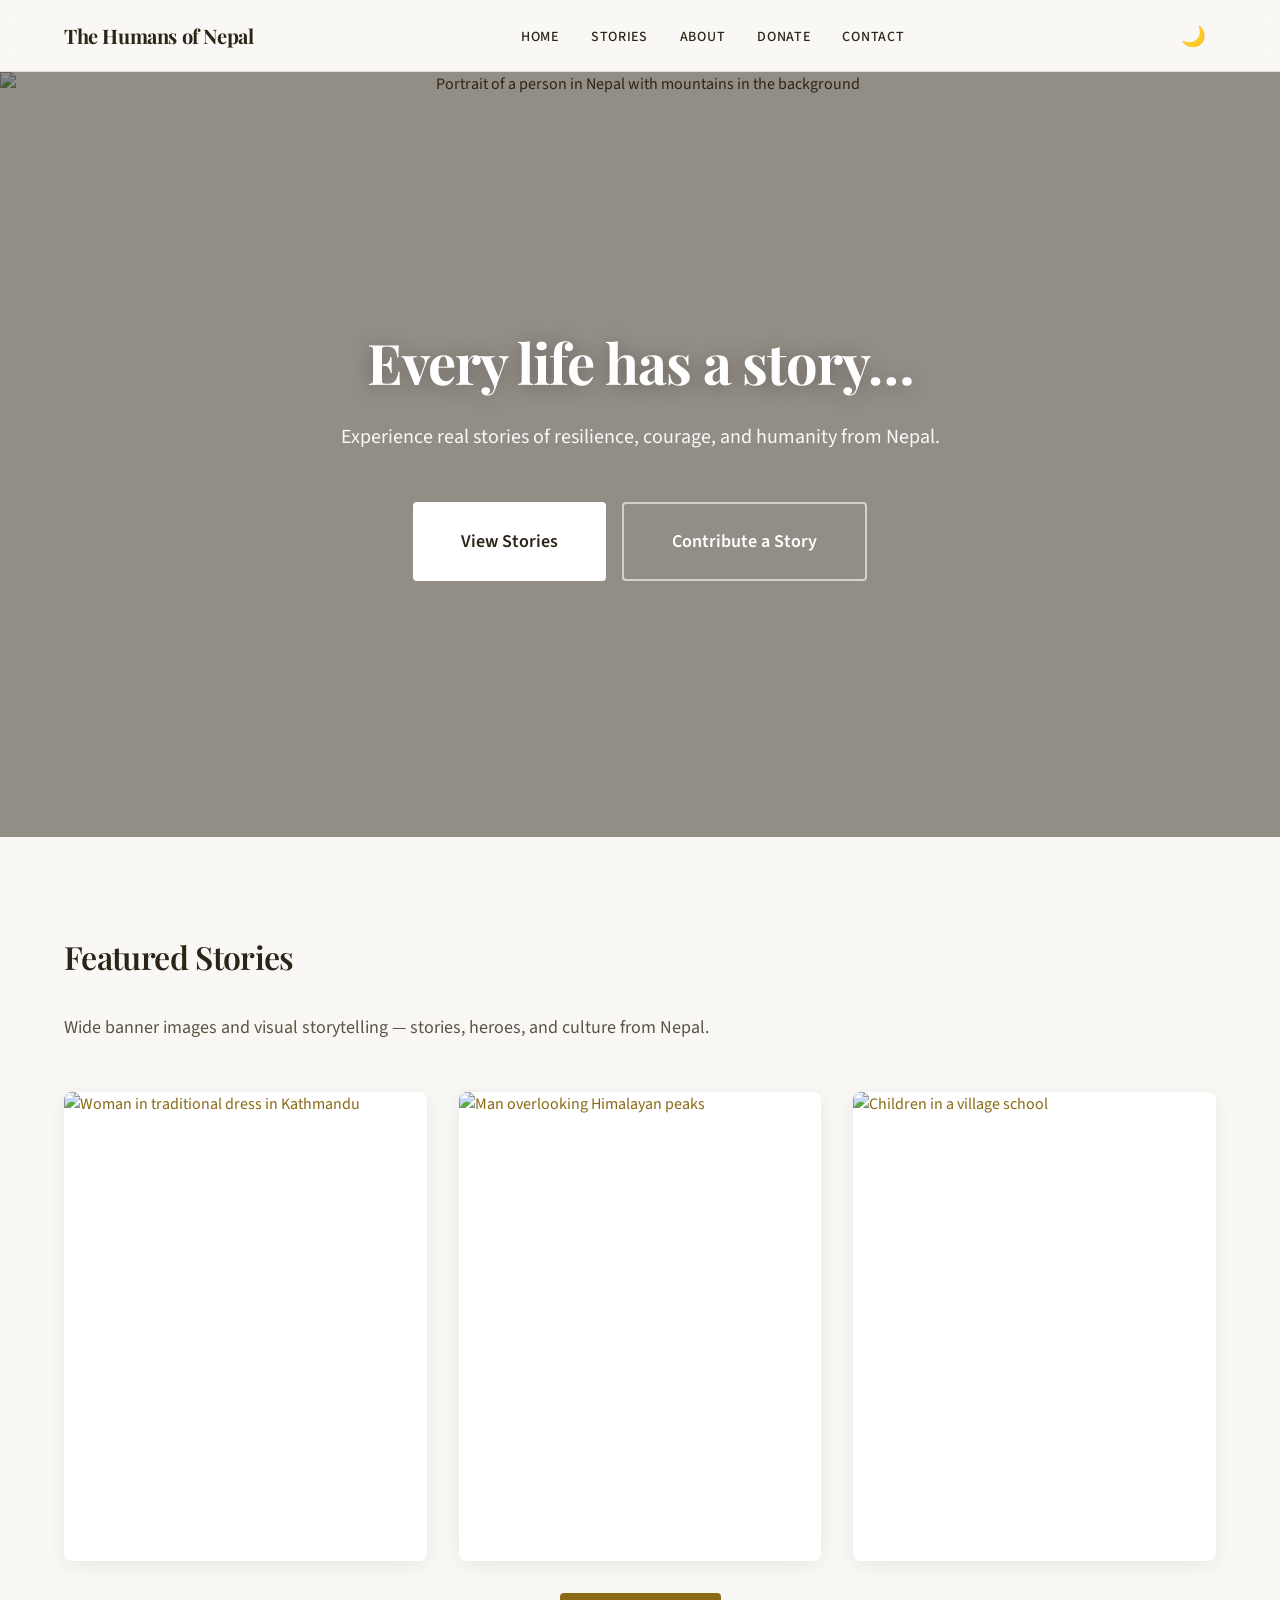
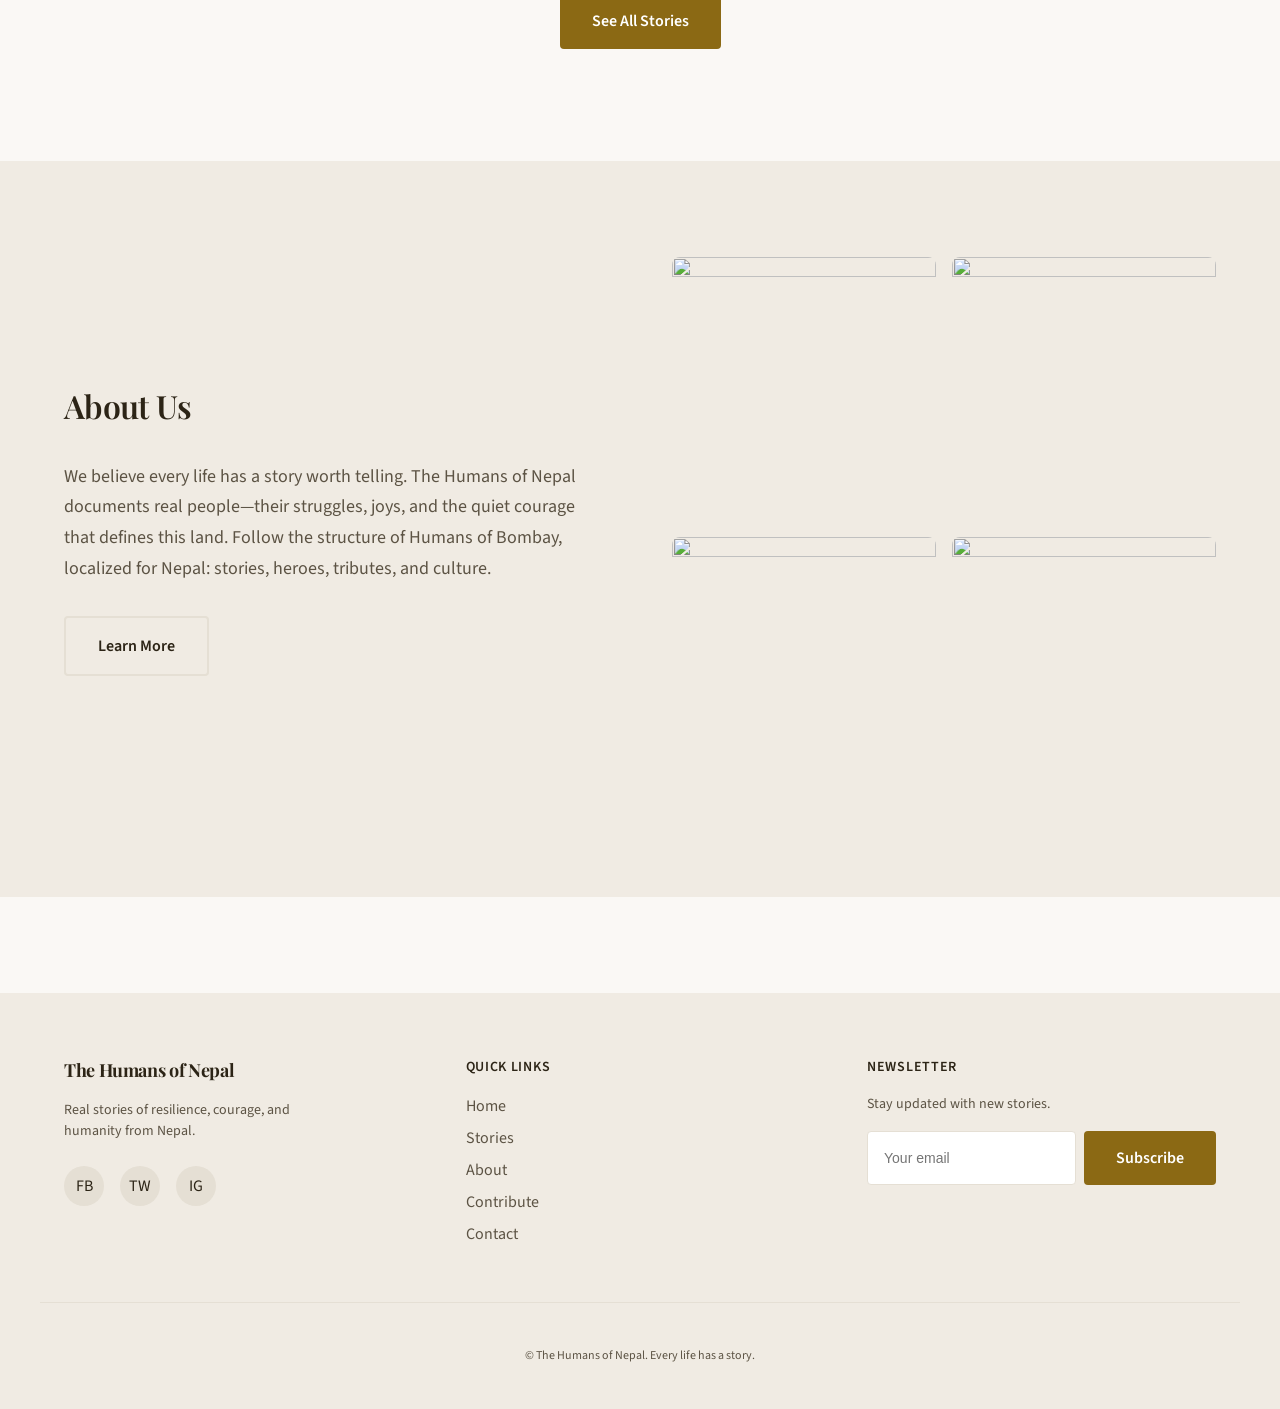
==== index.html @ bbc2415c "Initial commit: The Humans of Nepal website Co-authored-by: Cursor <cursoragent@cursor.com>" ====
<!DOCTYPE html>
<html lang="en">
<head>
  <meta charset="UTF-8" />
  <meta name="viewport" content="width=device-width, initial-scale=1.0" />
  <meta name="description" content="The Humans of Nepal — Real stories of resilience, courage, and humanity from Nepal. Every life has a story." />
  <meta name="keywords" content="Nepal, stories, humans of Nepal, documentary, photography, resilience" />
  <meta name="theme-color" content="#2c2416" />
  <title>The Humans of Nepal — Every life has a story</title>
  <link rel="preconnect" href="https://fonts.googleapis.com" />
  <link rel="preconnect" href="https://fonts.gstatic.com" crossorigin />
  <link href="https://fonts.googleapis.com/css2?family=Playfair+Display:wght@600;700&family=Source+Sans+3:wght@400;500;600;700&display=swap" rel="stylesheet" />
  <link rel="stylesheet" href="css/variables.css" />
  <link rel="stylesheet" href="css/base.css" />
  <link rel="stylesheet" href="css/components.css" />
  <link rel="stylesheet" href="css/layout.css" />
  <link rel="stylesheet" href="css/responsive.css" />
</head>
<body>
  <a href="#main" class="skip-link">Skip to main content</a>

  <!-- HEADER: sticky, logo + nav; hamburger on tablet/mobile -->
  <header class="site-header" role="banner">
    <div class="header-inner">
      <a href="index.html" class="site-logo">The Humans of Nepal</a>
      <nav class="main-nav" id="main-nav" aria-label="Main navigation">
        <ul>
          <li><a href="index.html">Home</a></li>
          <li><a href="stories.html">Stories</a></li>
          <li><a href="about.html">About</a></li>
          <li><a href="contribute.html">Donate</a></li>
          <li><a href="contribute.html#contact">Contact</a></li>
        </ul>
      </nav>
      <button type="button" class="header-util-btn" data-dark-toggle aria-label="Toggle dark mode" aria-pressed="false" title="Dark mode">🌙</button>
      <button type="button" class="hamburger" aria-label="Open menu" aria-expanded="false" aria-controls="main-nav">
        <span></span><span></span><span></span>
      </button>
    </div>
  </header>

  <main id="main">
    <!-- HERO: full-width banner, overlay title, CTAs -->
    <section class="hero" aria-label="Hero">
      <div class="hero__image">
        <img
          src="https://images.unsplash.com/photo-1544735716-392fe2489ffa?w=1600&q=80"
          alt="Portrait of a person in Nepal with mountains in the background"
          width="1600"
          height="900"
          fetchpriority="high"
        />
      </div>
      <div class="hero__overlay" aria-hidden="true"></div>
      <div class="hero__content">
        <h1 class="hero__title">Every life has a story…</h1>
        <p class="hero__subtext">Experience real stories of resilience, courage, and humanity from Nepal.</p>
        <div class="hero__ctas">
          <a href="stories.html" class="btn btn-primary btn-hero">View Stories</a>
          <a href="contribute.html" class="btn btn-secondary btn-hero">Contribute a Story</a>
        </div>
      </div>
    </section>

    <!-- FEATURED STORIES: grid of cards; carousel on mobile -->
    <section class="featured-stories" aria-labelledby="featured-title">
      <div class="container">
        <h2 id="featured-title" class="section-title">Featured Stories</h2>
        <p class="section-subtitle">Wide banner images and visual storytelling — stories, heroes, and culture from Nepal.</p>
        <div class="stories-grid" role="list">
          <article class="story-card" role="listitem">
            <a href="story.html?id=1" class="story-card__image">
              <img
                src="https://images.unsplash.com/photo-1526481280693-3bfa7568e0f3?w=600&q=80"
                alt="Woman in traditional dress in Kathmandu"
                width="600"
                height="450"
                loading="lazy"
              />
            </a>
            <div class="story-card__content">
              <h3 class="story-card__title"><a href="story.html?id=1">The Weaver of Patan</a></h3>
              <p class="story-card__excerpt">She has been weaving for forty years. Every thread tells a story of patience and tradition that the city is slowly forgetting.</p>
              <p class="story-card__meta">Kathmandu · March 2024</p>
            </div>
          </article>
          <article class="story-card" role="listitem">
            <a href="story.html?id=2" class="story-card__image">
              <img
                src="https://images.unsplash.com/photo-1506905925346-21bda4d32df4?w=600&q=80"
                alt="Man overlooking Himalayan peaks"
                width="600"
                height="450"
                loading="lazy"
              />
            </a>
            <div class="story-card__content">
              <h3 class="story-card__title"><a href="story.html?id=2">Guardian of the Pass</a></h3>
              <p class="story-card__excerpt">He has guided trekkers through the high passes for two decades. The mountains, he says, teach you that you are small—and that is a gift.</p>
              <p class="story-card__meta">Annapurna · February 2024</p>
            </div>
          </article>
          <article class="story-card" role="listitem">
            <a href="story.html?id=3" class="story-card__image">
              <img
                src="https://images.unsplash.com/photo-1580130775562-0ef92da028de?w=600&q=80"
                alt="Children in a village school"
                width="600"
                height="450"
                loading="lazy"
              />
            </a>
            <div class="story-card__content">
              <h3 class="story-card__title"><a href="story.html?id=3">The Teacher of Dolakha</a></h3>
              <p class="story-card__excerpt">After the earthquake, she rebuilt the school with her own hands. Now every child in the village knows her name.</p>
              <p class="story-card__meta">Dolakha · January 2024</p>
            </div>
          </article>
        </div>
        <p style="text-align: center; margin-top: var(--space-xl);">
          <a href="stories.html" class="btn btn-primary">See All Stories</a>
        </p>
      </div>
    </section>

    <!-- ABOUT PREVIEW: mission + photo grid -->
    <section class="about-preview" aria-labelledby="about-title">
      <div class="container">
        <div class="about-preview__inner">
          <div class="about-preview__text">
            <h2 id="about-title" class="section-title">About Us</h2>
            <p class="section-subtitle" style="margin-bottom: 0;">We believe every life has a story worth telling. The Humans of Nepal documents real people—their struggles, joys, and the quiet courage that defines this land. Follow the structure of Humans of Bombay, localized for Nepal: stories, heroes, tributes, and culture.</p>
            <a href="about.html" class="btn btn-secondary" style="margin-top: var(--space-xl);">Learn More</a>
          </div>
          <div class="about-preview__grid" aria-hidden="true">
            <img src="https://images.unsplash.com/photo-1544735716-392fe2489ffa?w=400&q=80" alt="" width="400" height="400" loading="lazy" />
            <img src="https://images.unsplash.com/photo-1526481280693-3bfa7568e0f3?w=400&q=80" alt="" width="400" height="400" loading="lazy" />
            <img src="https://images.unsplash.com/photo-1506905925346-21bda4d32df4?w=400&q=80" alt="" width="400" height="400" loading="lazy" />
            <img src="https://images.unsplash.com/photo-1580130775562-0ef92da028de?w=400&q=80" alt="" width="400" height="400" loading="lazy" />
          </div>
        </div>
      </div>
    </section>
  </main>

  <!-- FOOTER: quick links, social, newsletter -->
  <footer class="site-footer" role="contentinfo">
    <div class="footer-grid">
      <div class="footer-brand">
        <span class="site-logo">The Humans of Nepal</span>
        <p>Real stories of resilience, courage, and humanity from Nepal.</p>
        <div class="footer-social">
          <a href="#" aria-label="Facebook">FB</a>
          <a href="#" aria-label="Twitter">TW</a>
          <a href="#" aria-label="Instagram">IG</a>
        </div>
      </div>
      <div class="footer-links">
        <h4>Quick Links</h4>
        <ul>
          <li><a href="index.html">Home</a></li>
          <li><a href="stories.html">Stories</a></li>
          <li><a href="about.html">About</a></li>
          <li><a href="contribute.html">Contribute</a></li>
          <li><a href="contribute.html#contact">Contact</a></li>
        </ul>
      </div>
      <div class="footer-newsletter">
        <h4>Newsletter</h4>
        <p style="font-size: var(--font-size-sm); margin: 0;">Stay updated with new stories.</p>
        <form class="newsletter-form" aria-label="Newsletter signup">
          <input type="email" placeholder="Your email" required aria-label="Email address" />
          <button type="submit" class="btn btn-primary">Subscribe</button>
        </form>
      </div>
    </div>
    <div class="footer-bottom">
      <p>&copy; The Humans of Nepal. Every life has a story.</p>
    </div>
  </footer>

  <script src="js/main.js"></script>
</body>
</html>
---- css/variables.css ----
/**
 * The Humans of Nepal — Design Tokens
 * Warm, nostalgic, earthy palette. Photo-first, high contrast text.
 */

:root {
  /* Colors — warm & earthy */
  --color-bg: #faf8f5;
  --color-bg-alt: #f0ebe3;
  --color-surface: #ffffff;
  --color-text: #2c2416;
  --color-text-muted: #5c5344;
  --color-accent: #8b6914;
  --color-accent-hover: #6d5210;
  --color-accent-light: #d4b85c;
  --color-border: #e5dfd4;
  --color-overlay: rgba(44, 36, 22, 0.5);
  --color-overlay-light: rgba(250, 248, 245, 0.85);

  /* Typography */
  --font-display: "Playfair Display", "Georgia", serif;
  --font-body: "Source Sans 3", "Segoe UI", sans-serif;
  --font-size-xs: 0.75rem;
  --font-size-sm: 0.875rem;
  --font-size-base: 1rem;
  --font-size-lg: 1.125rem;
  --font-size-xl: 1.25rem;
  --font-size-2xl: 1.5rem;
  --font-size-3xl: 2rem;
  --font-size-4xl: 2.5rem;
  --font-size-hero: 3.5rem;
  --line-height-tight: 1.2;
  --line-height-normal: 1.5;
  --line-height-relaxed: 1.7;
  --letter-spacing-tight: -0.02em;
  --letter-spacing-wide: 0.05em;

  /* Spacing */
  --space-xs: 0.25rem;
  --space-sm: 0.5rem;
  --space-md: 1rem;
  --space-lg: 1.5rem;
  --space-xl: 2rem;
  --space-2xl: 3rem;
  --space-3xl: 4rem;
  --space-4xl: 6rem;
  --section-padding-y: 4rem;
  --section-padding-x: 1.5rem;
  --container-max: 1200px;
  --header-height: 72px;

  /* Breakpoints (use in media queries) */
  --bp-mobile: 767px;
  --bp-tablet: 768px;
  --bp-desktop: 1200px;

  /* Transitions */
  --transition-fast: 0.15s ease;
  --transition-base: 0.25s ease;
  --transition-slow: 0.4s ease;

  /* Shadows */
  --shadow-sm: 0 1px 3px rgba(44, 36, 22, 0.08);
  --shadow-md: 0 4px 12px rgba(44, 36, 22, 0.1);
  --shadow-lg: 0 8px 24px rgba(44, 36, 22, 0.12);
  --shadow-card: 0 4px 20px rgba(44, 36, 22, 0.08);
}

/* Dark mode (optional) */
[data-theme="dark"] {
  --color-bg: #1a1814;
  --color-bg-alt: #252219;
  --color-surface: #2c261e;
  --color-text: #f5f2eb;
  --color-text-muted: #b8b0a0;
  --color-accent: #d4b85c;
  --color-accent-hover: #e8d088;
  --color-border: #3d362c;
  --color-overlay: rgba(26, 24, 20, 0.7);
  --shadow-sm: 0 1px 3px rgba(0, 0, 0, 0.3);
  --shadow-md: 0 4px 12px rgba(0, 0, 0, 0.4);
  --shadow-lg: 0 8px 24px rgba(0, 0, 0, 0.5);
  --shadow-card: 0 4px 20px rgba(0, 0, 0, 0.3);
}
---- css/base.css ----
/**
 * Base styles — reset, typography, global
 */

*,
*::before,
*::after {
  box-sizing: border-box;
}

html {
  scroll-behavior: smooth;
}

body {
  margin: 0;
  font-family: var(--font-body);
  font-size: var(--font-size-base);
  line-height: var(--line-height-normal);
  color: var(--color-text);
  background-color: var(--color-bg);
  -webkit-font-smoothing: antialiased;
  -moz-osx-font-smoothing: grayscale;
}

img {
  max-width: 100%;
  height: auto;
  display: block;
}

a {
  color: var(--color-accent);
  text-decoration: none;
  transition: color var(--transition-fast);
}
a:hover {
  color: var(--color-accent-hover);
}

/* Skip link for accessibility */
.skip-link {
  position: absolute;
  top: -100%;
  left: var(--space-md);
  padding: var(--space-sm) var(--space-md);
  background: var(--color-accent);
  color: var(--color-surface);
  z-index: 1000;
  transition: top var(--transition-fast);
}
.skip-link:focus {
  top: var(--space-md);
}

/* Container */
.container {
  width: 100%;
  max-width: var(--container-max);
  margin-left: auto;
  margin-right: auto;
  padding-left: var(--section-padding-x);
  padding-right: var(--section-padding-x);
}

/* Section titles */
.section-title {
  font-family: var(--font-display);
  font-size: var(--font-size-3xl);
  font-weight: 600;
  letter-spacing: var(--letter-spacing-tight);
  margin: 0 0 var(--space-xl);
  color: var(--color-text);
}

.section-subtitle {
  font-size: var(--font-size-lg);
  color: var(--color-text-muted);
  max-width: 36em;
  margin: 0 0 var(--space-2xl);
  line-height: var(--line-height-relaxed);
}

/* Buttons */
.btn {
  display: inline-flex;
  align-items: center;
  justify-content: center;
  gap: var(--space-sm);
  padding: var(--space-md) var(--space-xl);
  font-family: var(--font-body);
  font-size: var(--font-size-base);
  font-weight: 600;
  border: none;
  border-radius: 4px;
  cursor: pointer;
  transition: background-color var(--transition-base), color var(--transition-base),
    transform var(--transition-fast);
}
.btn:focus-visible {
  outline: 2px solid var(--color-accent);
  outline-offset: 2px;
}

.btn-primary {
  background-color: var(--color-accent);
  color: var(--color-surface);
}
.btn-primary:hover {
  background-color: var(--color-accent-hover);
}

.btn-secondary {
  background-color: transparent;
  color: var(--color-text);
  border: 2px solid var(--color-border);
}
.btn-secondary:hover {
  border-color: var(--color-accent);
  color: var(--color-accent);
}

.btn-hero {
  padding: var(--space-lg) var(--space-2xl);
  font-size: var(--font-size-lg);
}

/* Focus visible for accessibility */
:focus-visible {
  outline: 2px solid var(--color-accent);
  outline-offset: 2px;
}
---- css/components.css ----
/**
 * Reusable components: Header/Nav, Cards, Footer, Forms
 */

/* ========== HEADER & NAVIGATION ========== */
.site-header {
  position: sticky;
  top: 0;
  z-index: 100;
  background: var(--color-overlay-light);
  backdrop-filter: blur(10px);
  -webkit-backdrop-filter: blur(10px);
  border-bottom: 1px solid var(--color-border);
  height: var(--header-height);
}

.header-inner {
  display: flex;
  align-items: center;
  justify-content: space-between;
  height: 100%;
  max-width: var(--container-max);
  margin: 0 auto;
  padding: 0 var(--section-padding-x);
}

.site-logo {
  font-family: var(--font-display);
  font-size: var(--font-size-xl);
  font-weight: 700;
  color: var(--color-text);
  letter-spacing: var(--letter-spacing-tight);
}
.site-logo:hover {
  color: var(--color-text);
}

.main-nav ul {
  display: flex;
  align-items: center;
  gap: var(--space-xl);
  list-style: none;
  margin: 0;
  padding: 0;
}

.main-nav a {
  color: var(--color-text);
  font-weight: 500;
  font-size: var(--font-size-sm);
  letter-spacing: var(--letter-spacing-wide);
  text-transform: uppercase;
}
.main-nav a:hover {
  color: var(--color-accent);
}

/* Dark mode toggle (optional) */
.header-util-btn {
  display: inline-flex;
  align-items: center;
  justify-content: center;
  width: 44px;
  height: 44px;
  padding: 0;
  background: none;
  border: none;
  cursor: pointer;
  font-size: 1.25rem;
  color: var(--color-text);
  transition: opacity var(--transition-fast);
}
.header-util-btn:hover {
  opacity: 0.8;
}

/* Hamburger (hidden on desktop) */
.hamburger {
  display: none;
  flex-direction: column;
  justify-content: center;
  gap: 6px;
  width: 44px;
  height: 44px;
  padding: 10px;
  background: none;
  border: none;
  cursor: pointer;
  aria-label: "Open menu";
}
.hamburger span {
  display: block;
  width: 24px;
  height: 2px;
  background: var(--color-text);
  transition: transform var(--transition-base), opacity var(--transition-base);
}
.hamburger[aria-expanded="true"] span:nth-child(1) {
  transform: translateY(8px) rotate(45deg);
}
.hamburger[aria-expanded="true"] span:nth-child(2) {
  opacity: 0;
}
.hamburger[aria-expanded="true"] span:nth-child(3) {
  transform: translateY(-8px) rotate(-45deg);
}

/* ========== STORY CARDS ========== */
.story-card {
  background: var(--color-surface);
  border-radius: 8px;
  overflow: hidden;
  box-shadow: var(--shadow-card);
  transition: transform var(--transition-base), box-shadow var(--transition-base);
}
.story-card:hover {
  transform: translateY(-4px);
  box-shadow: var(--shadow-lg);
}

.story-card__image {
  position: relative;
  aspect-ratio: 4 / 3;
  overflow: hidden;
}
.story-card__image img {
  width: 100%;
  height: 100%;
  object-fit: cover;
  transition: transform var(--transition-slow);
}
.story-card:hover .story-card__image img {
  transform: scale(1.05);
}

.story-card__content {
  padding: var(--space-lg);
}

.story-card__title {
  font-family: var(--font-display);
  font-size: var(--font-size-xl);
  font-weight: 600;
  margin: 0 0 var(--space-sm);
  line-height: var(--line-height-tight);
  color: var(--color-text);
}

.story-card__excerpt {
  font-size: var(--font-size-sm);
  color: var(--color-text-muted);
  margin: 0;
  line-height: var(--line-height-relaxed);
  display: -webkit-box;
  -webkit-line-clamp: 3;
  -webkit-box-orient: vertical;
  overflow: hidden;
}

.story-card__meta {
  font-size: var(--font-size-xs);
  color: var(--color-text-muted);
  margin-top: var(--space-md);
}

/* ========== FOOTER ========== */
.site-footer {
  background: var(--color-bg-alt);
  color: var(--color-text-muted);
  padding: var(--space-3xl) 0 var(--space-xl);
  margin-top: var(--space-4xl);
}

.footer-grid {
  display: grid;
  grid-template-columns: 1fr 1fr auto;
  gap: var(--space-2xl);
  max-width: var(--container-max);
  margin: 0 auto;
  padding: 0 var(--section-padding-x);
}

.footer-brand .site-logo {
  font-size: var(--font-size-lg);
}
.footer-brand p {
  margin: var(--space-md) 0 0;
  font-size: var(--font-size-sm);
  max-width: 280px;
}

.footer-links h4 {
  font-size: var(--font-size-sm);
  font-weight: 600;
  text-transform: uppercase;
  letter-spacing: var(--letter-spacing-wide);
  margin: 0 0 var(--space-md);
  color: var(--color-text);
}

.footer-links ul {
  list-style: none;
  margin: 0;
  padding: 0;
}
.footer-links li {
  margin-bottom: var(--space-sm);
}
.footer-links a {
  color: var(--color-text-muted);
}
.footer-links a:hover {
  color: var(--color-accent);
}

.footer-newsletter h4 {
  font-size: var(--font-size-sm);
  font-weight: 600;
  text-transform: uppercase;
  letter-spacing: var(--letter-spacing-wide);
  margin: 0 0 var(--space-md);
  color: var(--color-text);
}

.newsletter-form {
  display: flex;
  gap: var(--space-sm);
  margin-top: var(--space-md);
}
.newsletter-form input {
  flex: 1;
  min-width: 0;
  padding: var(--space-md);
  border: 1px solid var(--color-border);
  border-radius: 4px;
  font-size: var(--font-size-sm);
  background: var(--color-surface);
  color: var(--color-text);
}
.newsletter-form button {
  white-space: nowrap;
}

.footer-social {
  display: flex;
  gap: var(--space-md);
  margin-top: var(--space-lg);
}
.footer-social a {
  display: inline-flex;
  align-items: center;
  justify-content: center;
  width: 40px;
  height: 40px;
  border-radius: 50%;
  background: var(--color-border);
  color: var(--color-text);
  transition: background var(--transition-fast), color var(--transition-fast);
}
.footer-social a:hover {
  background: var(--color-accent);
  color: var(--color-surface);
}

.footer-bottom {
  max-width: var(--container-max);
  margin: var(--space-2xl) auto 0;
  padding: var(--space-xl) var(--section-padding-x) 0;
  border-top: 1px solid var(--color-border);
  font-size: var(--font-size-xs);
  text-align: center;
}

/* ========== FORMS ========== */
.form-group {
  margin-bottom: var(--space-lg);
}

.form-group label {
  display: block;
  font-weight: 600;
  font-size: var(--font-size-sm);
  margin-bottom: var(--space-sm);
  color: var(--color-text);
}

.form-group input[type="text"],
.form-group input[type="email"],
.form-group textarea {
  width: 100%;
  padding: var(--space-md);
  border: 1px solid var(--color-border);
  border-radius: 4px;
  font-family: var(--font-body);
  font-size: var(--font-size-base);
  background: var(--color-surface);
  color: var(--color-text);
  transition: border-color var(--transition-fast);
}
.form-group input:focus,
.form-group textarea:focus {
  outline: none;
  border-color: var(--color-accent);
}

.form-group textarea {
  min-height: 180px;
  resize: vertical;
}

.form-group input[type="file"] {
  width: 100%;
  padding: var(--space-sm);
  font-size: var(--font-size-sm);
}

.form-feedback {
  padding: var(--space-md);
  border-radius: 4px;
  margin-bottom: var(--space-lg);
  display: none;
}
.form-feedback.success {
  background: #d4edda;
  color: #155724;
  border: 1px solid #c3e6cb;
}
.form-feedback.error {
  background: #f8d7da;
  color: #721c24;
  border: 1px solid #f5c6cb;
}
.form-feedback.visible {
  display: block;
}

/* Share buttons */
.share-buttons {
  display: flex;
  gap: var(--space-md);
  flex-wrap: wrap;
}
.share-buttons a {
  display: inline-flex;
  align-items: center;
  gap: var(--space-sm);
  padding: var(--space-sm) var(--space-md);
  background: var(--color-bg-alt);
  color: var(--color-text);
  border-radius: 4px;
  font-size: var(--font-size-sm);
}
.share-buttons a:hover {
  background: var(--color-accent);
  color: var(--color-surface);
}
---- css/layout.css ----
/**
 * Layout — sections, hero, grids
 */

/* ========== HERO SECTION ========== */
.hero {
  position: relative;
  min-height: 85vh;
  display: flex;
  align-items: center;
  justify-content: center;
  text-align: center;
  overflow: hidden;
}

.hero__image {
  position: absolute;
  inset: 0;
}
.hero__image img {
  width: 100%;
  height: 100%;
  object-fit: cover;
}

.hero__overlay {
  position: absolute;
  inset: 0;
  background: var(--color-overlay);
}

.hero__content {
  position: relative;
  z-index: 1;
  padding: var(--space-2xl) var(--section-padding-x);
  max-width: 800px;
}

.hero__title {
  font-family: var(--font-display);
  font-size: var(--font-size-hero);
  font-weight: 700;
  color: #fff;
  margin: 0 0 var(--space-lg);
  line-height: var(--line-height-tight);
  letter-spacing: var(--letter-spacing-tight);
  text-shadow: 0 2px 20px rgba(0, 0, 0, 0.3);
}

.hero__subtext {
  font-size: var(--font-size-xl);
  color: rgba(255, 255, 255, 0.95);
  margin: 0 0 var(--space-2xl);
  line-height: var(--line-height-relaxed);
}

.hero__ctas {
  display: flex;
  flex-wrap: wrap;
  gap: var(--space-md);
  justify-content: center;
}

.hero__ctas .btn-primary {
  background: #fff;
  color: var(--color-text);
}
.hero__ctas .btn-primary:hover {
  background: var(--color-bg);
  color: var(--color-text);
}
.hero__ctas .btn-secondary {
  border-color: rgba(255, 255, 255, 0.6);
  color: #fff;
}
.hero__ctas .btn-secondary:hover {
  border-color: #fff;
  color: #fff;
}

/* ========== FEATURED STORIES SECTION ========== */
.featured-stories {
  padding: var(--space-4xl) 0;
}

.stories-grid {
  display: grid;
  grid-template-columns: repeat(3, 1fr);
  gap: var(--space-xl);
}

/* ========== ABOUT PREVIEW (HOME) ========== */
.about-preview {
  padding: var(--space-4xl) 0;
  background: var(--color-bg-alt);
}

.about-preview__inner {
  display: grid;
  grid-template-columns: 1fr 1fr;
  gap: var(--space-3xl);
  align-items: center;
}

.about-preview__text .section-title {
  margin-top: 0;
}

.about-preview__grid {
  display: grid;
  grid-template-columns: repeat(2, 1fr);
  gap: var(--space-md);
}
.about-preview__grid img {
  width: 100%;
  aspect-ratio: 1;
  object-fit: cover;
  border-radius: 8px;
}

/* ========== INDIVIDUAL STORY PAGE ========== */
.story-page__hero {
  position: relative;
  max-height: 70vh;
  overflow: hidden;
}
.story-page__hero img {
  width: 100%;
  height: 100%;
  object-fit: cover;
}

.story-page__content {
  max-width: 720px;
  margin: 0 auto;
  padding: var(--space-3xl) var(--section-padding-x);
}

.story-page__title {
  font-family: var(--font-display);
  font-size: var(--font-size-4xl);
  font-weight: 700;
  margin: 0 0 var(--space-md);
  line-height: var(--line-height-tight);
}

.story-page__meta {
  font-size: var(--font-size-sm);
  color: var(--color-text-muted);
  margin-bottom: var(--space-2xl);
}

.story-page__body {
  font-size: var(--font-size-lg);
  line-height: var(--line-height-relaxed);
}
.story-page__body p {
  margin: 0 0 var(--space-lg);
}
.story-page__body .pull-quote {
  font-family: var(--font-display);
  font-size: var(--font-size-2xl);
  font-style: italic;
  color: var(--color-accent);
  margin: var(--space-2xl) 0;
  padding-left: var(--space-xl);
  border-left: 4px solid var(--color-accent);
}

.story-page__share {
  margin-top: var(--space-2xl);
  padding-top: var(--space-xl);
  border-top: 1px solid var(--color-border);
}

/* ========== ABOUT PAGE ========== */
.about-hero {
  padding: var(--space-4xl) 0;
  text-align: center;
}
.about-hero .section-title {
  margin-bottom: var(--space-md);
}
.about-mission {
  max-width: 720px;
  margin: 0 auto var(--space-3xl);
  font-size: var(--font-size-lg);
  line-height: var(--line-height-relaxed);
  color: var(--color-text-muted);
}

.about-collage {
  display: grid;
  grid-template-columns: repeat(4, 1fr);
  gap: var(--space-md);
  padding: var(--space-2xl) 0;
}
.about-collage img {
  width: 100%;
  aspect-ratio: 1;
  object-fit: cover;
  border-radius: 8px;
}
.about-collage .span-2 {
  grid-column: span 2;
}

/* ========== CONTRIBUTE PAGE ========== */
.contribute-intro {
  padding: var(--space-3xl) 0 var(--space-xl);
  text-align: center;
}
.contribute-form-wrap {
  max-width: 640px;
  margin: 0 auto var(--space-4xl);
  padding: 0 var(--section-padding-x);
}

/* ========== STORIES LIST PAGE ========== */
.stories-list-header {
  padding: var(--space-3xl) 0 var(--space-xl);
  text-align: center;
}
.stories-list-header .section-subtitle {
  margin-left: auto;
  margin-right: auto;
}

.stories-list {
  padding-bottom: var(--space-4xl);
}

.pagination {
  display: flex;
  justify-content: center;
  gap: var(--space-sm);
  margin-top: var(--space-2xl);
  flex-wrap: wrap;
}
.pagination a,
.pagination span {
  display: inline-flex;
  align-items: center;
  justify-content: center;
  min-width: 44px;
  height: 44px;
  padding: 0 var(--space-md);
  border-radius: 4px;
  font-weight: 500;
  background: var(--color-surface);
  color: var(--color-text);
  border: 1px solid var(--color-border);
}
.pagination a:hover {
  border-color: var(--color-accent);
  color: var(--color-accent);
}
.pagination .current {
  background: var(--color-accent);
  color: var(--color-surface);
  border-color: var(--color-accent);
}
---- css/responsive.css ----
/**
 * Responsive breakpoints
 * Mobile: < 768px | Tablet: 768px–1199px | Desktop: ≥ 1200px
 */

/* Tablet: nav to hamburger, 2-col story grid */
@media (max-width: 1199px) {
  .main-nav {
    position: fixed;
    top: var(--header-height);
    left: 0;
    right: 0;
    background: var(--color-overlay-light);
    backdrop-filter: blur(10px);
    padding: var(--space-xl);
    transform: translateY(-100%);
    opacity: 0;
    visibility: hidden;
    transition: transform var(--transition-base), opacity var(--transition-base),
      visibility var(--transition-base);
    border-bottom: 1px solid var(--color-border);
  }
  .main-nav.is-open {
    transform: translateY(0);
    opacity: 1;
    visibility: visible;
  }
  .main-nav ul {
    flex-direction: column;
    gap: var(--space-md);
  }
  .main-nav a {
    font-size: var(--font-size-base);
  }
  .hamburger {
    display: flex;
  }

  .stories-grid {
    grid-template-columns: repeat(2, 1fr);
  }

  .about-preview__inner {
    grid-template-columns: 1fr;
  }
  .about-preview__grid {
    order: -1;
  }

  .about-collage {
    grid-template-columns: repeat(2, 1fr);
  }
  .about-collage .span-2 {
    grid-column: span 1;
  }

  .footer-grid {
    grid-template-columns: 1fr 1fr;
  }
}

/* Mobile: single column, carousel for stories, touch-friendly */
@media (max-width: 767px) {
  :root {
    --font-size-hero: 2.25rem;
    --section-padding-x: 1rem;
  }

  .hero {
    min-height: 75vh;
  }
  .hero__title {
    font-size: 2rem;
  }
  .hero__subtext {
    font-size: var(--font-size-base);
  }
  .hero__ctas {
    flex-direction: column;
  }
  .hero__ctas .btn {
    width: 100%;
  }

  .stories-grid {
    grid-template-columns: 1fr;
    gap: var(--space-lg);
  }

  /* Mobile: carousel for featured stories on homepage */
  .featured-stories .stories-grid {
    display: flex;
    overflow-x: auto;
    scroll-snap-type: x mandatory;
    gap: var(--space-lg);
    padding-bottom: var(--space-md);
    -webkit-overflow-scrolling: touch;
    scrollbar-width: none;
  }
  .featured-stories .stories-grid::-webkit-scrollbar {
    display: none;
  }
  .featured-stories .story-card {
    flex: 0 0 85%;
    max-width: 85%;
    scroll-snap-align: start;
  }

  .about-preview__grid {
    grid-template-columns: 1fr;
  }

  .about-collage {
    grid-template-columns: 1fr;
  }

  .footer-grid {
    grid-template-columns: 1fr;
    gap: var(--space-xl);
    text-align: center;
  }
  .footer-brand p {
    margin-left: auto;
    margin-right: auto;
  }
  .footer-newsletter .newsletter-form {
    flex-direction: column;
  }
  .footer-social {
    justify-content: center;
  }

  .section-title {
    font-size: var(--font-size-2xl);
  }

  .story-page__title {
    font-size: var(--font-size-2xl);
  }
  .story-page__body {
    font-size: var(--font-size-base);
  }
  .story-page__body .pull-quote {
    font-size: var(--font-size-xl);
    padding-left: var(--space-md);
  }
}

/* Desktop: ensure large images */
@media (min-width: 1200px) {
  .hero__image img {
    object-position: center 30%;
  }
}
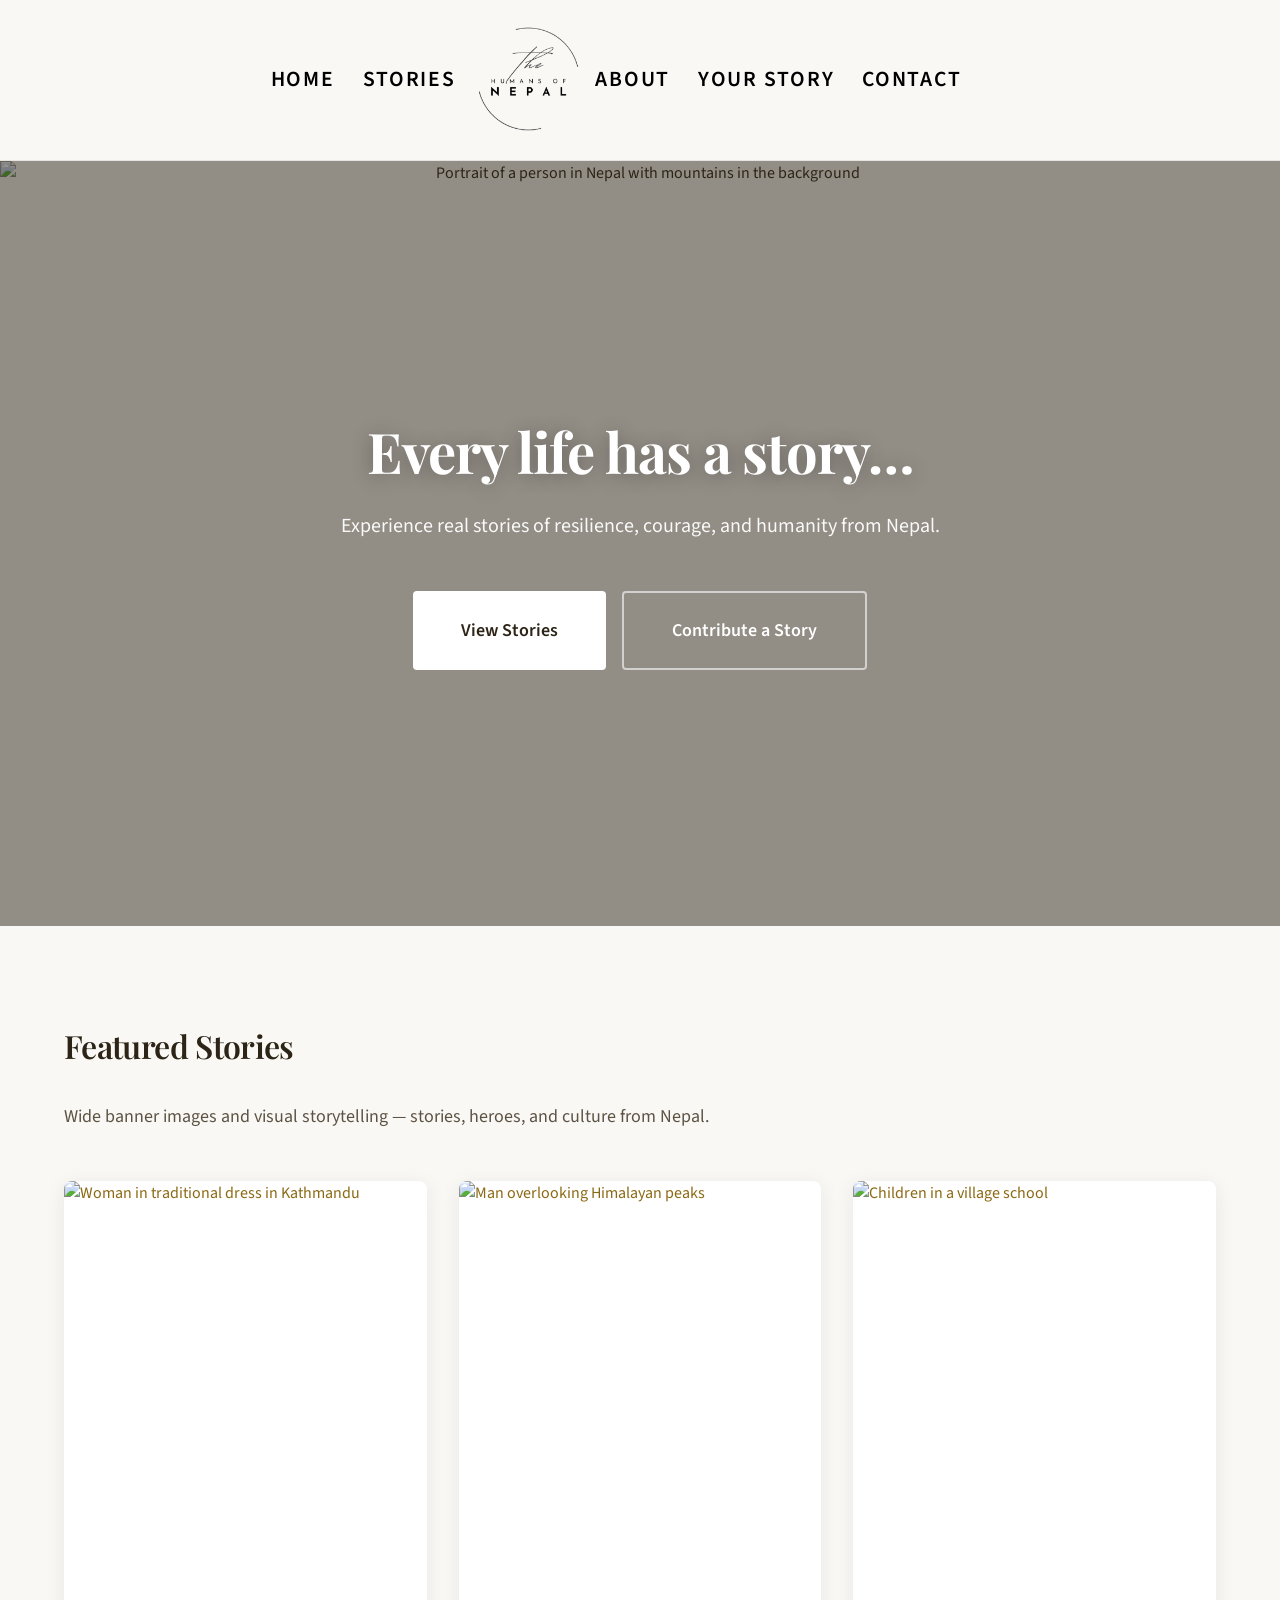
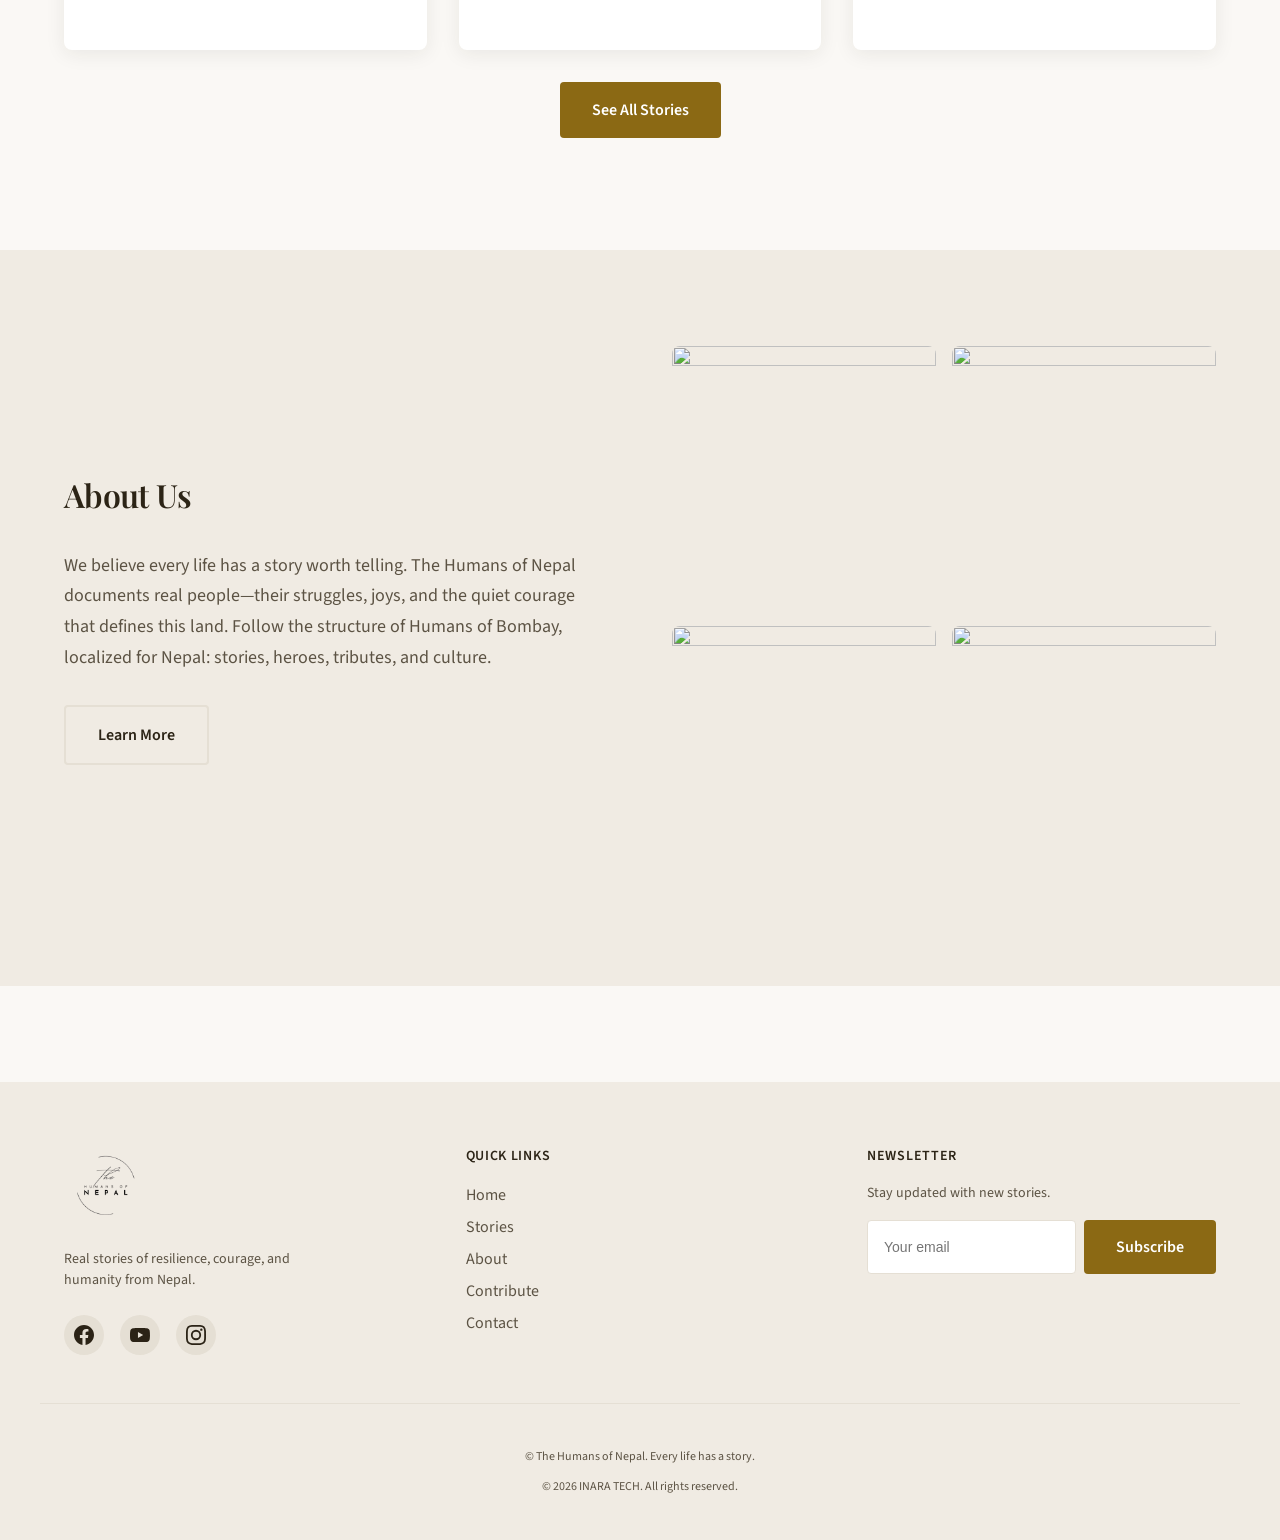
==== commit 07d8e256: "Header: center align, larger font/size, logo gap, bigger logo Co-authored-by: Cursor <cursoragent@cu" ====
--- a/index.html
+++ b/index.html
@@ -6,10 +6,12 @@
   <meta name="description" content="The Humans of Nepal — Real stories of resilience, courage, and humanity from Nepal. Every life has a story." />
   <meta name="keywords" content="Nepal, stories, humans of Nepal, documentary, photography, resilience" />
   <meta name="theme-color" content="#2c2416" />
+  <link rel="canonical" href="https://thehumansofnepal.com/" />
+  <meta property="og:url" content="https://thehumansofnepal.com/" />
   <title>The Humans of Nepal — Every life has a story</title>
   <link rel="preconnect" href="https://fonts.googleapis.com" />
   <link rel="preconnect" href="https://fonts.gstatic.com" crossorigin />
-  <link href="https://fonts.googleapis.com/css2?family=Playfair+Display:wght@600;700&family=Source+Sans+3:wght@400;500;600;700&display=swap" rel="stylesheet" />
+  <link href="https://fonts.googleapis.com/css2?family=Roboto:wght@400;500;700&family=Playfair+Display:wght@600;700&family=Source+Sans+3:wght@400;500;600;700&display=swap" rel="stylesheet" />
   <link rel="stylesheet" href="css/variables.css" />
   <link rel="stylesheet" href="css/base.css" />
   <link rel="stylesheet" href="css/components.css" />
@@ -19,25 +21,46 @@
 <body>
   <a href="#main" class="skip-link">Skip to main content</a>
 
-  <!-- HEADER: sticky, logo + nav; hamburger on tablet/mobile -->
-  <header class="site-header" role="banner">
-    <div class="header-inner">
-      <a href="index.html" class="site-logo">The Humans of Nepal</a>
-      <nav class="main-nav" id="main-nav" aria-label="Main navigation">
+  <!-- HEADER: yellow bar + blurred nav, logo center, links left/right (HOB style) -->
+  <div class="header-wrap header-wrapper main-header-wrapper horizontal-header-wrapper" role="banner">
+    <div class="header-top" aria-hidden="true"></div>
+    <header class="site-header header-row header-row-main">
+      <div class="header-inner flex flex-row align-center flex-header container relative">
+        <div class="header-col header-col-left">
+        <nav class="main-nav main-nav--left" aria-label="Main navigation">
+          <ul>
+            <li><a href="index.html">Home</a></li>
+            <li><a href="stories.html">Stories</a></li>
+          </ul>
+        </nav>
+        <a href="index.html" class="site-logo"><img src="images/High%20res%20logo_THON.png" alt="The Humans of Nepal" onerror="this.style.display='none';this.nextElementSibling.style.display='inline';" /><span class="logo-fallback" style="display:none;">The Humans of Nepal</span></a>
+        <div class="header-col header-right">
+          <nav class="main-nav main-nav--right" aria-label="Main navigation">
+            <ul>
+              <li><a href="about.html">About</a></li>
+              <li><a href="contribute.html">Your Story</a></li>
+              <li><a href="contribute.html#contact">Contact</a></li>
+            </ul>
+          </nav>
+          <div class="flex-1 header-widget-container flex flex-row justify-flex-end"></div>
+          <div class="header-utils">
+            <button type="button" class="hamburger" aria-label="Open menu" aria-expanded="false" aria-controls="main-nav">
+              <span></span><span></span><span></span>
+            </button>
+          </div>
+        </div>
+      </div>
+      <nav class="mobile-nav" id="main-nav" aria-label="Main navigation">
         <ul>
           <li><a href="index.html">Home</a></li>
           <li><a href="stories.html">Stories</a></li>
           <li><a href="about.html">About</a></li>
-          <li><a href="contribute.html">Donate</a></li>
+          <li><a href="contribute.html">Your Story</a></li>
           <li><a href="contribute.html#contact">Contact</a></li>
         </ul>
       </nav>
-      <button type="button" class="header-util-btn" data-dark-toggle aria-label="Toggle dark mode" aria-pressed="false" title="Dark mode">🌙</button>
-      <button type="button" class="hamburger" aria-label="Open menu" aria-expanded="false" aria-controls="main-nav">
-        <span></span><span></span><span></span>
-      </button>
-    </div>
-  </header>
+    </header>
+  </div>
 
   <main id="main">
     <!-- HERO: full-width banner, overlay title, CTAs -->
@@ -147,12 +170,12 @@
   <footer class="site-footer" role="contentinfo">
     <div class="footer-grid">
       <div class="footer-brand">
-        <span class="site-logo">The Humans of Nepal</span>
+        <span class="site-logo"><img src="images/High%20res%20logo_THON.png" alt="The Humans of Nepal" onerror="this.style.display='none';this.nextElementSibling.style.display='inline';" /><span class="logo-fallback" style="display:none;">The Humans of Nepal</span></span>
         <p>Real stories of resilience, courage, and humanity from Nepal.</p>
         <div class="footer-social">
-          <a href="#" aria-label="Facebook">FB</a>
-          <a href="#" aria-label="Twitter">TW</a>
-          <a href="#" aria-label="Instagram">IG</a>
+          <a href="https://www.facebook.com/share/1GbS9K98DX/" target="_blank" rel="noopener noreferrer" aria-label="Facebook"><svg viewBox="0 0 24 24" xmlns="http://www.w3.org/2000/svg" aria-hidden="true"><path d="M24 12.073c0-6.627-5.373-12-12-12s-12 5.373-12 12c0 5.99 4.388 10.954 10.125 11.854v-8.385H7.078v-3.47h3.047V9.43c0-3.007 1.792-4.669 4.533-4.669 1.312 0 2.686.235 2.686.235v2.953H15.83c-1.491 0-1.956.925-1.956 1.874v2.25h3.328l-.532 3.47h-2.796v8.385C19.612 23.027 24 18.062 24 12.073z"/></svg></a>
+          <a href="https://youtube.com/@thehumansofnepal?si=Svnfc8CKbUouhXXW" target="_blank" rel="noopener noreferrer" aria-label="YouTube"><svg viewBox="0 0 24 24" xmlns="http://www.w3.org/2000/svg" aria-hidden="true"><path d="M23.498 6.186a3.016 3.016 0 0 0-2.122-2.136C19.505 3.545 12 3.545 12 3.545s-7.505 0-9.377.505A3.017 3.017 0 0 0 .502 6.186C0 8.07 0 12 0 12s0 3.93.502 5.814a3.016 3.016 0 0 0 2.122 2.136c1.871.505 9.376.505 9.376.505s7.505 0 9.377-.505a3.015 3.015 0 0 0 2.122-2.136C24 15.93 24 12 24 12s0-3.93-.502-5.814zM9.545 15.568V8.432L15.818 12l-6.273 3.568z"/></svg></a>
+          <a href="https://www.instagram.com/thehumansofnepal_official/?hl=en" target="_blank" rel="noopener noreferrer" aria-label="Instagram"><svg viewBox="0 0 24 24" xmlns="http://www.w3.org/2000/svg" aria-hidden="true"><path d="M12 2.163c3.204 0 3.584.012 4.85.07 3.252.148 4.771 1.691 4.919 4.919.058 1.265.069 1.645.069 4.849 0 3.205-.012 3.584-.069 4.849-.149 3.225-1.664 4.771-4.919 4.919-1.266.058-1.644.07-4.85.07-3.204 0-3.584-.012-4.849-.07-3.26-.149-4.771-1.699-4.919-4.92-.058-1.265-.07-1.644-.07-4.849 0-3.204.013-3.583.07-4.849.149-3.227 1.664-4.771 4.919-4.919 1.266-.057 1.645-.069 4.849-.069zM12 0C8.741 0 8.333.014 7.053.072 2.695.272.273 2.69.073 7.052.014 8.333 0 8.741 0 12c0 3.259.014 3.668.072 4.948.2 4.358 2.618 6.78 6.98 6.98C8.333 23.986 8.741 24 12 24c3.259 0 3.668-.014 4.948-.072 4.354-.2 6.782-2.618 6.979-6.98.059-1.28.073-1.689.073-4.948 0-3.259-.014-3.667-.072-4.947-.196-4.354-2.617-6.78-6.979-6.98C15.668.014 15.259 0 12 0zm0 5.838a6.162 6.162 0 1 0 0 12.324 6.162 6.162 0 0 0 0-12.324zM12 16a4 4 0 1 1 0-8 4 4 0 0 1 0 8zm6.406-11.845a1.44 1.44 0 1 0 0 2.881 1.44 1.44 0 0 0 0-2.881z"/></svg></a>
         </div>
       </div>
       <div class="footer-links">
@@ -176,6 +199,7 @@
     </div>
     <div class="footer-bottom">
       <p>&copy; The Humans of Nepal. Every life has a story.</p>
+      <p>&copy; 2026 INARA TECH. All rights reserved.</p>
     </div>
   </footer>
 
--- a/css/variables.css
+++ b/css/variables.css
@@ -47,7 +47,9 @@
   --section-padding-y: 4rem;
   --section-padding-x: 1.5rem;
   --container-max: 1200px;
-  --header-height: 72px;
+  --header-height: 160px;
+  --header-top-height: 0px;
+  --header-yellow: #faf8f5;
 
   /* Breakpoints (use in media queries) */
   --bp-mobile: 767px;
--- a/css/components.css
+++ b/css/components.css
@@ -2,53 +2,171 @@
  * Reusable components: Header/Nav, Cards, Footer, Forms
  */
 
-/* ========== HEADER & NAVIGATION ========== */
-.site-header {
+/* ========== HEADER & NAVIGATION (HOB style) ========== */
+.header-wrap {
   position: sticky;
   top: 0;
   z-index: 100;
-  background: var(--color-overlay-light);
-  backdrop-filter: blur(10px);
-  -webkit-backdrop-filter: blur(10px);
-  border-bottom: 1px solid var(--color-border);
-  height: var(--header-height);
+}
+
+.header-top {
+  display: none;
+}
+
+.site-header {
+  position: relative;
+  min-height: var(--header-height);
+  background: transparent;
+  border-bottom: 1px solid rgba(0, 0, 0, 0.08);
+}
+.site-header::before {
+  content: "";
+  position: absolute;
+  inset: 0;
+  background: transparent;
+  pointer-events: none;
 }
 
 .header-inner {
-  display: flex;
-  align-items: center;
-  justify-content: space-between;
-  height: 100%;
+  position: relative;
+  display: grid;
+  grid-template-columns: auto auto auto;
+  align-items: center;
+  justify-content: center;
+  justify-items: center;
+  gap: var(--space-2xl);
+  min-height: var(--header-height);
   max-width: var(--container-max);
   margin: 0 auto;
   padding: 0 var(--section-padding-x);
 }
+.header-inner.flex.flex-row {
+  display: flex;
+  flex-direction: row;
+  flex-wrap: nowrap;
+  justify-content: center;
+  gap: var(--space-2xl);
+}
+.header-inner.flex.align-center {
+  align-items: center;
+}
+.header-inner.flex .header-col-left,
+.header-inner.flex .header-right {
+  flex: 0 0 auto;
+  min-width: 0;
+}
+.header-inner .header-col-left {
+  display: flex;
+  align-items: center;
+  justify-content: flex-start;
+}
+.header-inner .header-right {
+  display: flex;
+  align-items: center;
+}
+.header-inner .site-logo {
+  justify-self: center;
+  align-self: center;
+  display: flex;
+  align-items: center;
+  justify-content: center;
+}
+
+.header-right {
+  display: flex;
+  justify-content: flex-end;
+  align-items: center;
+  gap: var(--space-lg);
+}
+
+/* Header widget container (flex utilities) */
+.header-widget-container.flex {
+  display: flex;
+}
+.header-widget-container.flex-row {
+  flex-direction: row;
+}
+.header-widget-container.justify-flex-end {
+  justify-content: flex-end;
+}
+.header-widget-container.flex-1 {
+  flex: 1;
+  min-width: 0;
+}
+.main-nav--left ul {
+  justify-content: flex-start;
+}
+.main-nav--right ul {
+  justify-content: flex-end;
+}
+.header-inner .header-utils {
+  display: flex;
+  align-items: center;
+  gap: var(--space-sm);
+}
+
+.mobile-nav {
+  display: none;
+}
 
 .site-logo {
+  font-family: "Roboto", "Helvetica Neue", Arial, sans-serif;
+  font-size: 2.25rem;
+  font-weight: 700;
+  color: #000000;
+  letter-spacing: var(--letter-spacing-tight);
+  display: inline-block;
+}
+.site-logo:hover {
+  color: #000000;
+}
+.site-logo img {
+  display: block;
+  height: 110px;
+  width: auto;
+  max-width: 480px;
+  min-height: 72px;
+  object-fit: contain;
+  object-position: center center;
+}
+.site-header .site-logo img {
+  height: 140px;
+  max-width: 520px;
+}
+.footer-brand .site-logo img {
+  height: 80px;
+  max-width: 420px;
+}
+.site-logo .logo-fallback {
   font-family: var(--font-display);
+  font-size: inherit;
+  font-weight: 700;
+  color: #000000;
+  letter-spacing: var(--letter-spacing-tight);
+}
+.site-header .site-logo .logo-fallback {
+  font-size: 3.25rem;
+}
+.footer-brand .site-logo .logo-fallback {
   font-size: var(--font-size-xl);
-  font-weight: 700;
-  color: var(--color-text);
-  letter-spacing: var(--letter-spacing-tight);
-}
-.site-logo:hover {
   color: var(--color-text);
 }
 
 .main-nav ul {
   display: flex;
   align-items: center;
-  gap: var(--space-xl);
+  gap: 1.75rem;
   list-style: none;
   margin: 0;
   padding: 0;
 }
 
 .main-nav a {
-  color: var(--color-text);
-  font-weight: 500;
-  font-size: var(--font-size-sm);
-  letter-spacing: var(--letter-spacing-wide);
+  color: #000000;
+  font-family: var(--font-body);
+  font-weight: 600;
+  font-size: 1.35rem;
+  letter-spacing: 0.08em;
   text-transform: uppercase;
 }
 .main-nav a:hover {
@@ -254,12 +372,17 @@
   height: 40px;
   border-radius: 50%;
   background: var(--color-border);
-  color: var(--color-text);
+  color: #2b2316;
   transition: background var(--transition-fast), color var(--transition-fast);
 }
 .footer-social a:hover {
   background: var(--color-accent);
   color: var(--color-surface);
+}
+.footer-social svg {
+  width: 20px;
+  height: 20px;
+  fill: currentColor;
 }
 
 .footer-bottom {
--- a/css/layout.css
+++ b/css/layout.css
@@ -210,6 +210,11 @@
   padding: var(--space-3xl) 0 var(--space-xl);
   text-align: center;
 }
+.contribute-intro .section-subtitle {
+  margin-left: auto;
+  margin-right: auto;
+  text-align: center;
+}
 .contribute-form-wrap {
   max-width: 640px;
   margin: 0 auto var(--space-4xl);
@@ -224,6 +229,45 @@
 .stories-list-header .section-subtitle {
   margin-left: auto;
   margin-right: auto;
+}
+
+.search-bar-with-logo {
+  display: flex;
+  flex-wrap: wrap;
+  align-items: center;
+  justify-content: center;
+  gap: var(--space-lg);
+  margin: 0 auto var(--space-xl);
+  max-width: 520px;
+}
+.search-bar-with-logo .search-bar-logo {
+  display: inline-flex;
+  align-items: center;
+}
+.search-bar-with-logo .search-bar-logo img {
+  height: 110px;
+  width: auto;
+  max-width: 480px;
+  min-height: 72px;
+  object-fit: contain;
+  object-position: center center;
+}
+.search-bar-with-logo .logo-fallback {
+  font-family: "Roboto", "Helvetica Neue", Arial, sans-serif;
+  font-size: var(--font-size-lg);
+  font-weight: 700;
+  color: var(--color-text);
+}
+.search-bar-with-logo .search-bar {
+  flex: 1;
+  min-width: 200px;
+}
+.search-bar-with-logo .search-bar input {
+  width: 100%;
+  padding: var(--space-md);
+  border: 1px solid var(--color-border);
+  border-radius: 4px;
+  font-size: 1rem;
 }
 
 .stories-list {
--- a/css/responsive.css
+++ b/css/responsive.css
@@ -5,13 +5,26 @@
 
 /* Tablet: nav to hamburger, 2-col story grid */
 @media (max-width: 1199px) {
-  .main-nav {
-    position: fixed;
-    top: var(--header-height);
+  .header-col-left,
+  .main-nav--left,
+  .main-nav--right {
+    display: none !important;
+  }
+  .header-inner {
+    grid-template-columns: 1fr auto;
+  }
+  .header-right {
+    justify-content: flex-end;
+  }
+  .mobile-nav {
+    display: block;
+    position: absolute;
+    top: 100%;
     left: 0;
     right: 0;
     background: var(--color-overlay-light);
-    backdrop-filter: blur(10px);
+    backdrop-filter: blur(12px);
+    -webkit-backdrop-filter: blur(12px);
     padding: var(--space-xl);
     transform: translateY(-100%);
     opacity: 0;
@@ -19,18 +32,31 @@
     transition: transform var(--transition-base), opacity var(--transition-base),
       visibility var(--transition-base);
     border-bottom: 1px solid var(--color-border);
+    z-index: 10;
   }
-  .main-nav.is-open {
+  .mobile-nav.is-open {
     transform: translateY(0);
     opacity: 1;
     visibility: visible;
   }
-  .main-nav ul {
+  .mobile-nav ul {
+    display: flex;
     flex-direction: column;
-    gap: var(--space-md);
+    gap: var(--space-sm);
+    list-style: none;
+    margin: 0;
+    padding: 0;
   }
-  .main-nav a {
-    font-size: var(--font-size-base);
+  .mobile-nav a {
+    font-family: "Roboto", "Helvetica Neue", Arial, sans-serif;
+    font-size: 18px;
+    font-weight: 500;
+    color: #000000;
+    letter-spacing: 0.08em;
+    text-transform: uppercase;
+  }
+  .mobile-nav a:hover {
+    color: var(--color-accent);
   }
   .hamburger {
     display: flex;
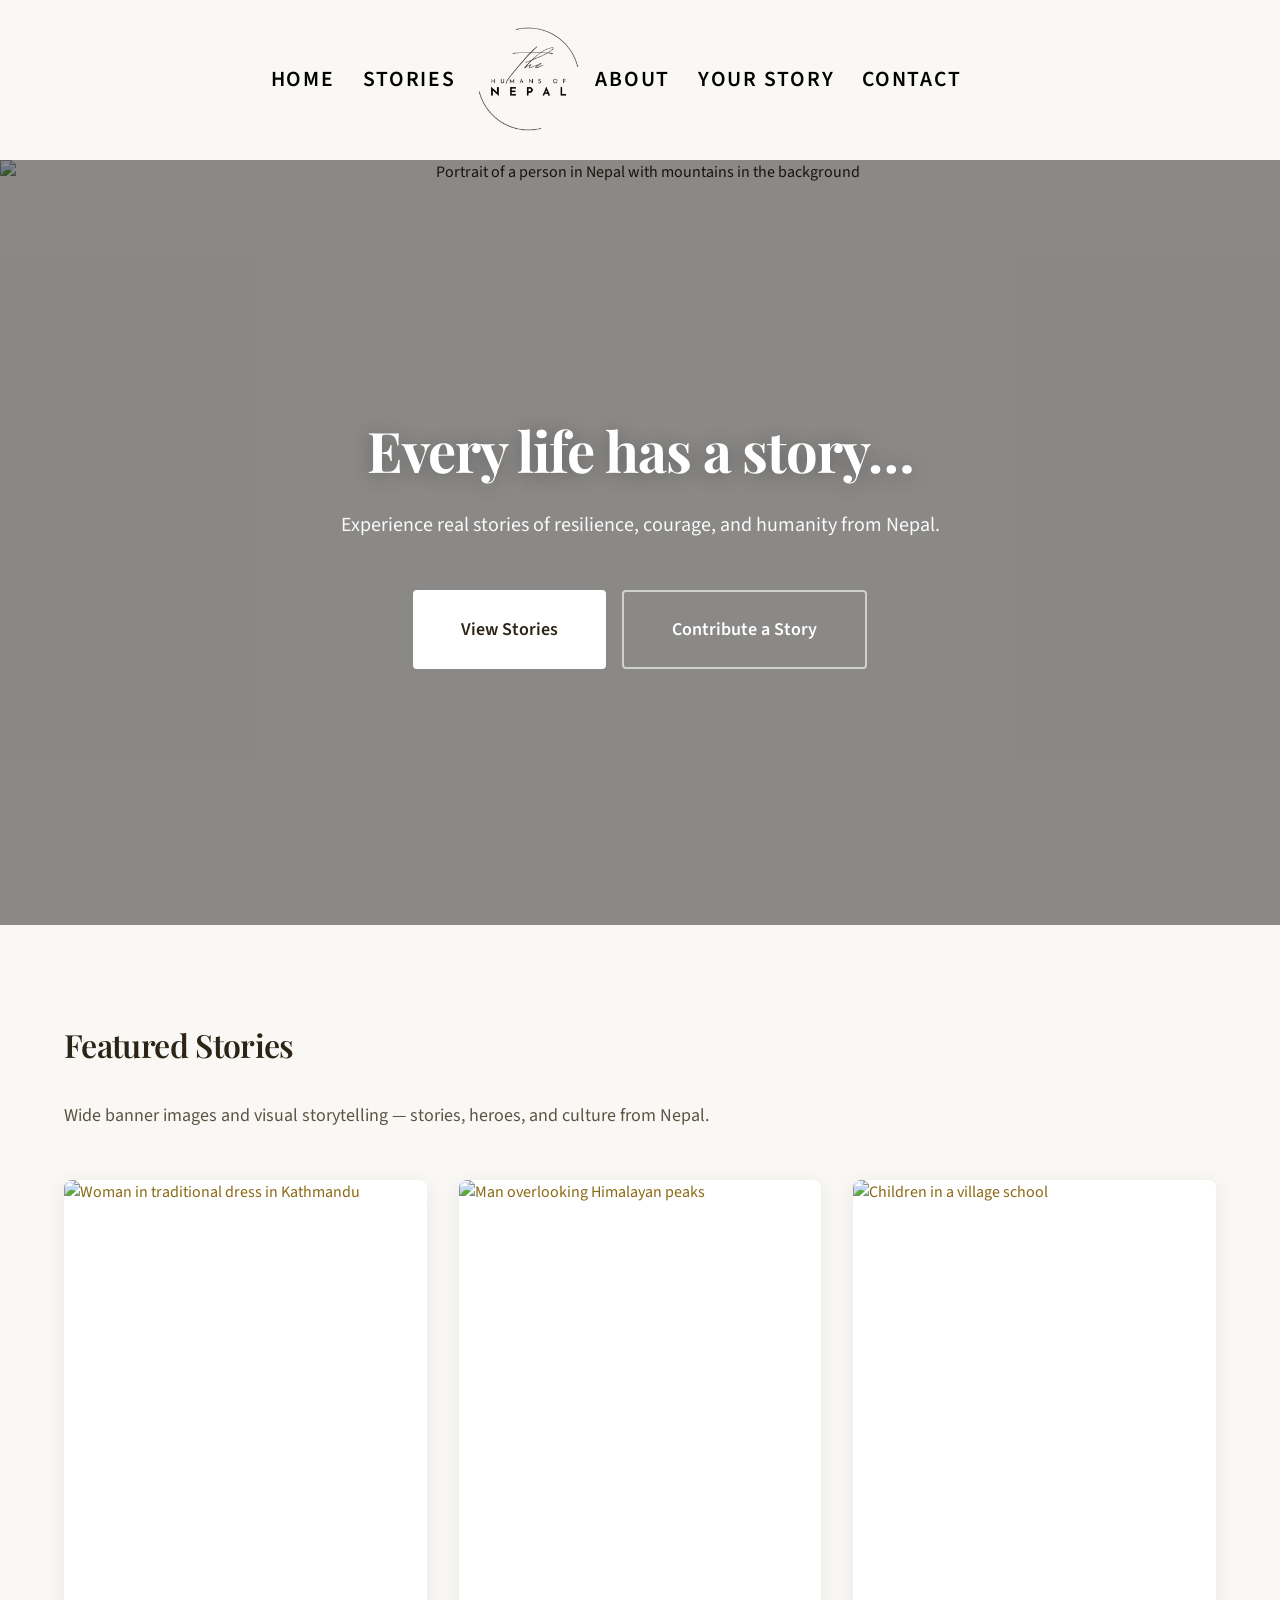
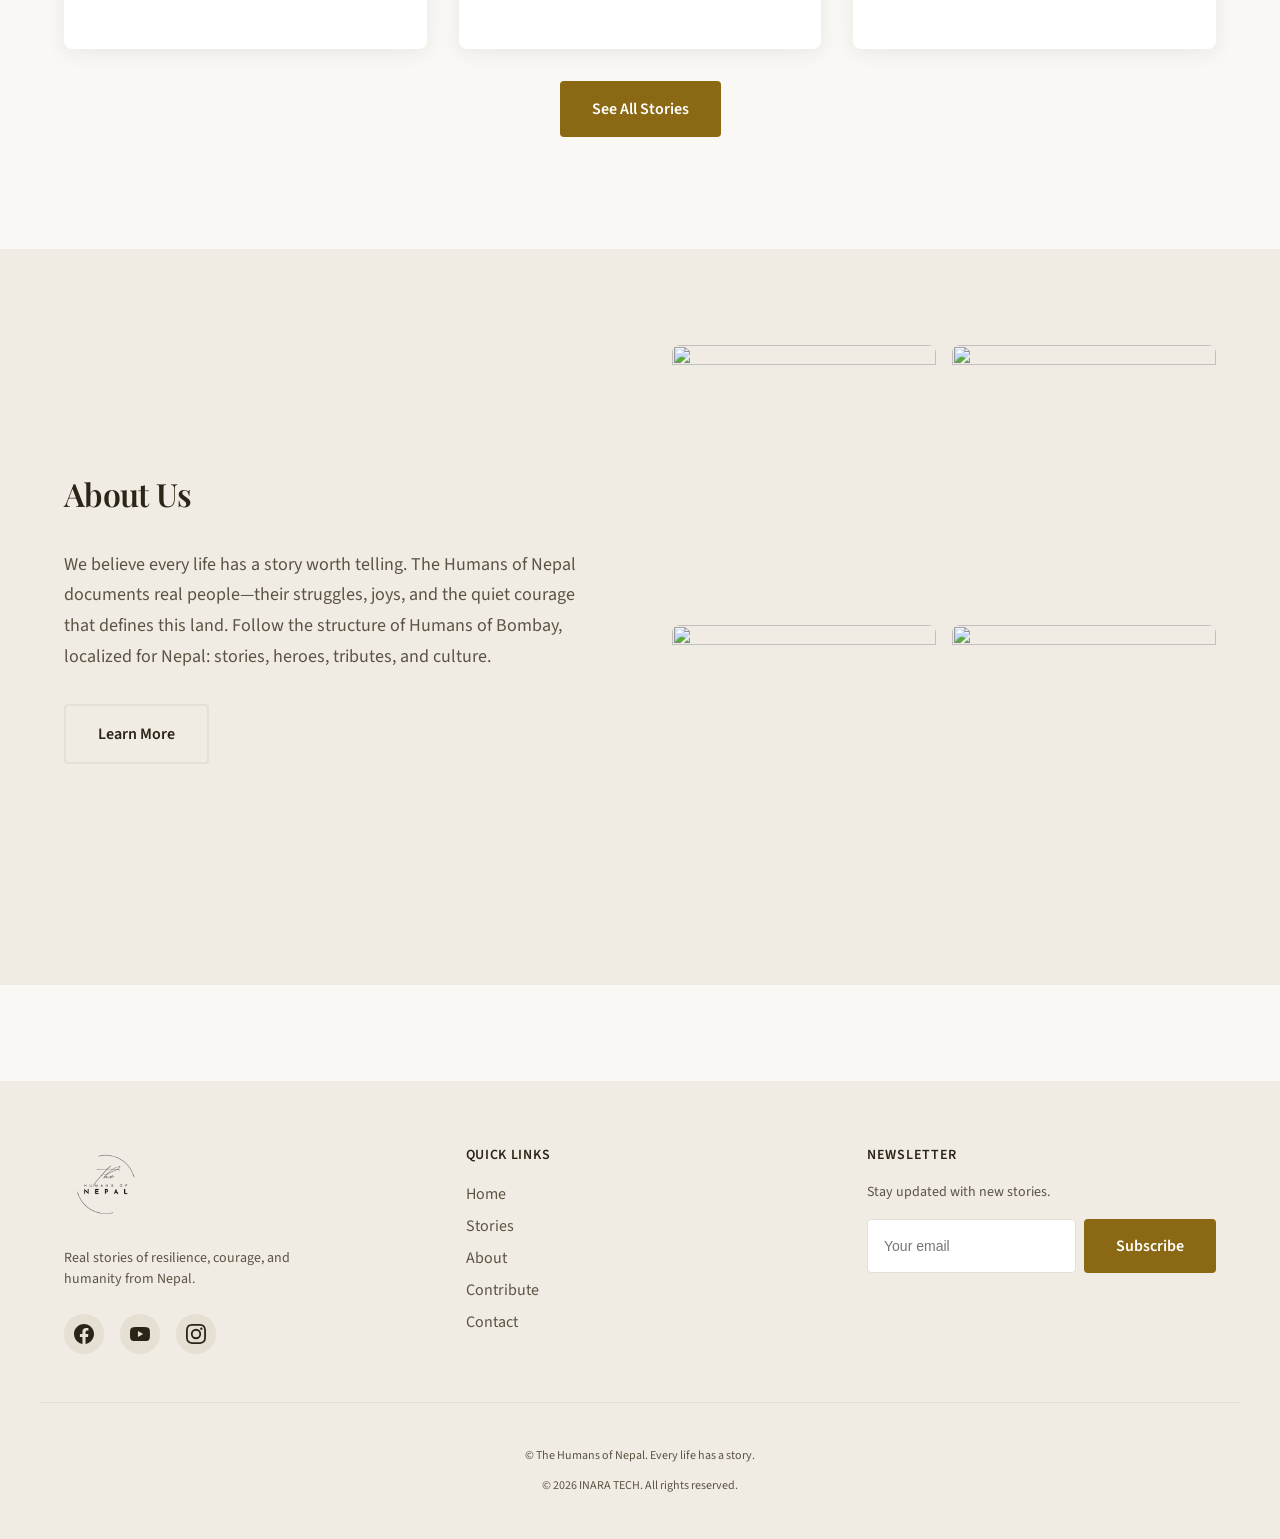
==== commit 877a2055: "Remove header border, grey hero overlay, add Lenis smooth scroll Co-authored-by: Cursor <cursoragent" ====
--- a/index.html
+++ b/index.html
@@ -17,6 +17,7 @@
   <link rel="stylesheet" href="css/components.css" />
   <link rel="stylesheet" href="css/layout.css" />
   <link rel="stylesheet" href="css/responsive.css" />
+  <link rel="stylesheet" href="https://unpkg.com/lenis@1.3.17/dist/lenis.css" />
 </head>
 <body>
   <a href="#main" class="skip-link">Skip to main content</a>
@@ -203,6 +204,7 @@
     </div>
   </footer>
 
+  <script src="https://unpkg.com/lenis@1.3.17/dist/lenis.min.js"></script>
   <script src="js/main.js"></script>
 </body>
 </html>
--- a/css/components.css
+++ b/css/components.css
@@ -17,7 +17,6 @@
   position: relative;
   min-height: var(--header-height);
   background: transparent;
-  border-bottom: 1px solid rgba(0, 0, 0, 0.08);
 }
 .site-header::before {
   content: "";
--- a/css/layout.css
+++ b/css/layout.css
@@ -26,7 +26,7 @@
 .hero__overlay {
   position: absolute;
   inset: 0;
-  background: var(--color-overlay);
+  background: rgba(0, 0, 0, 0.45);
 }
 
 .hero__content {
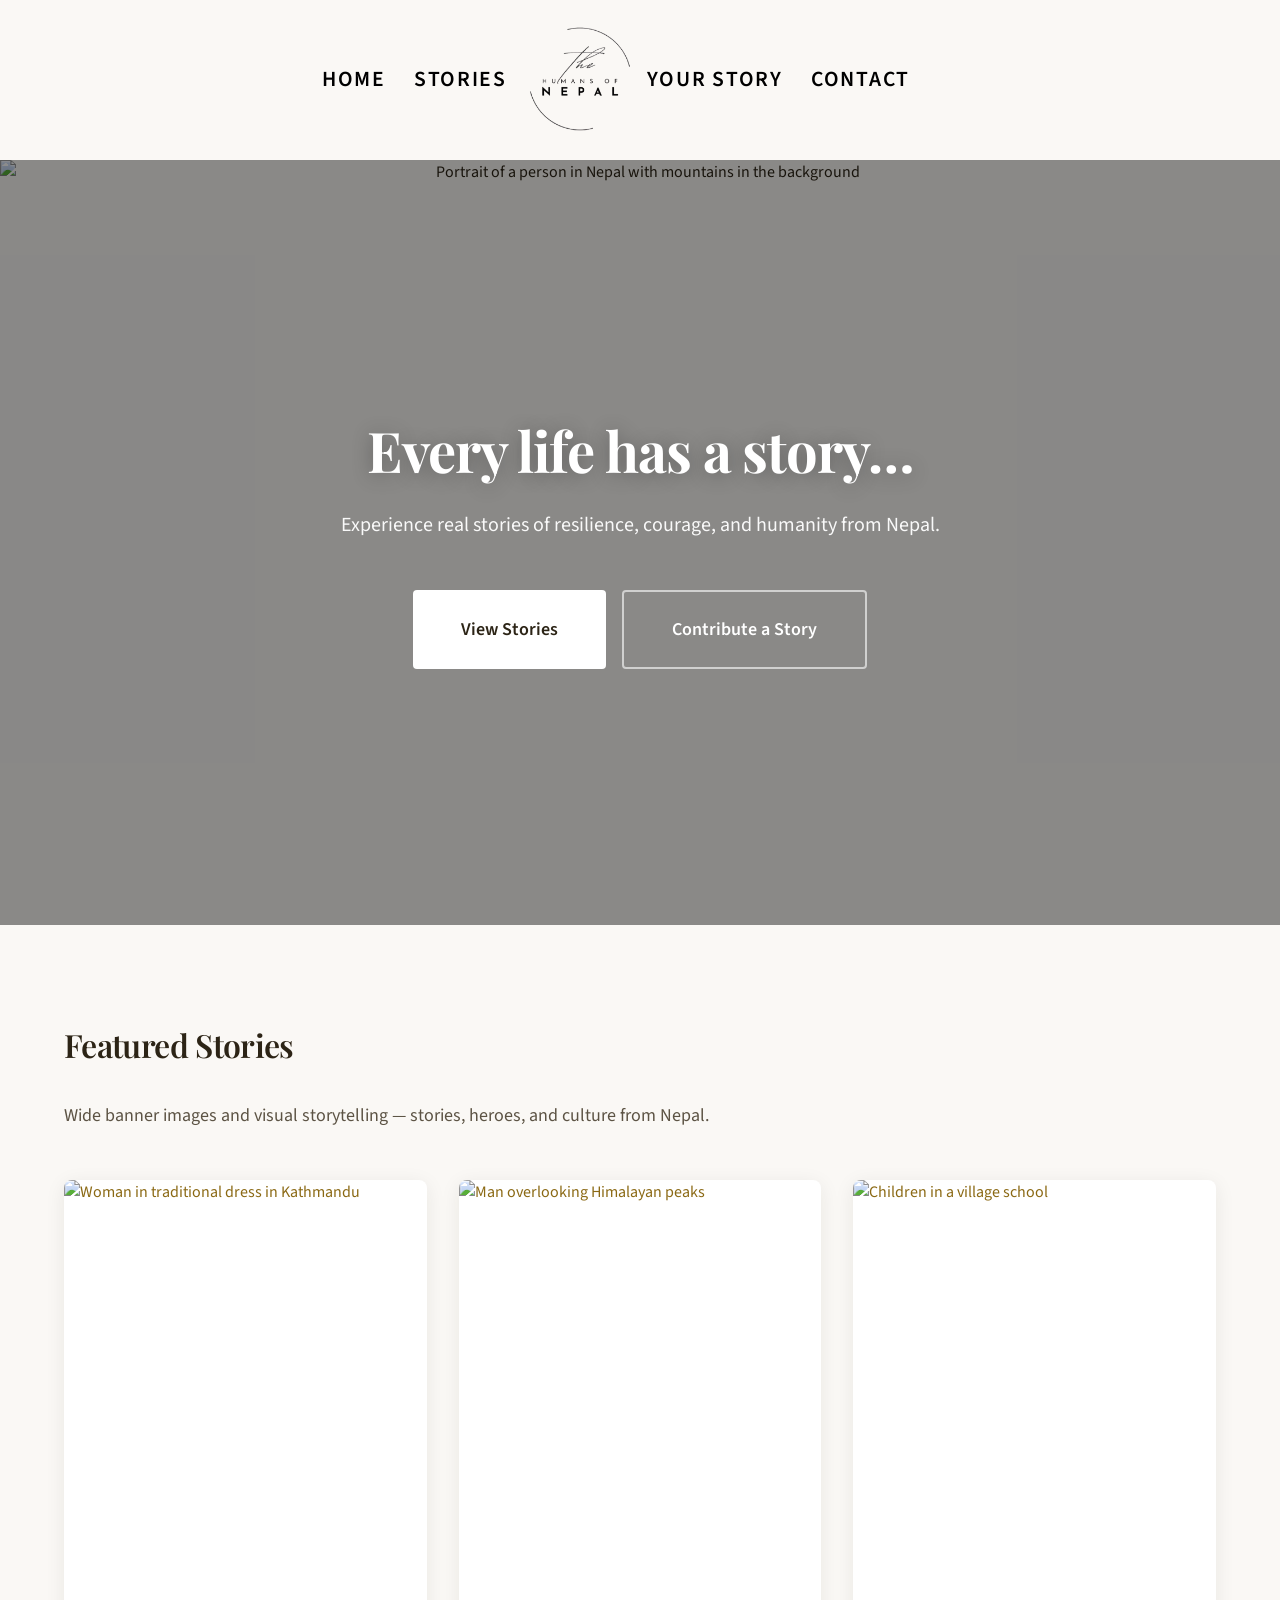
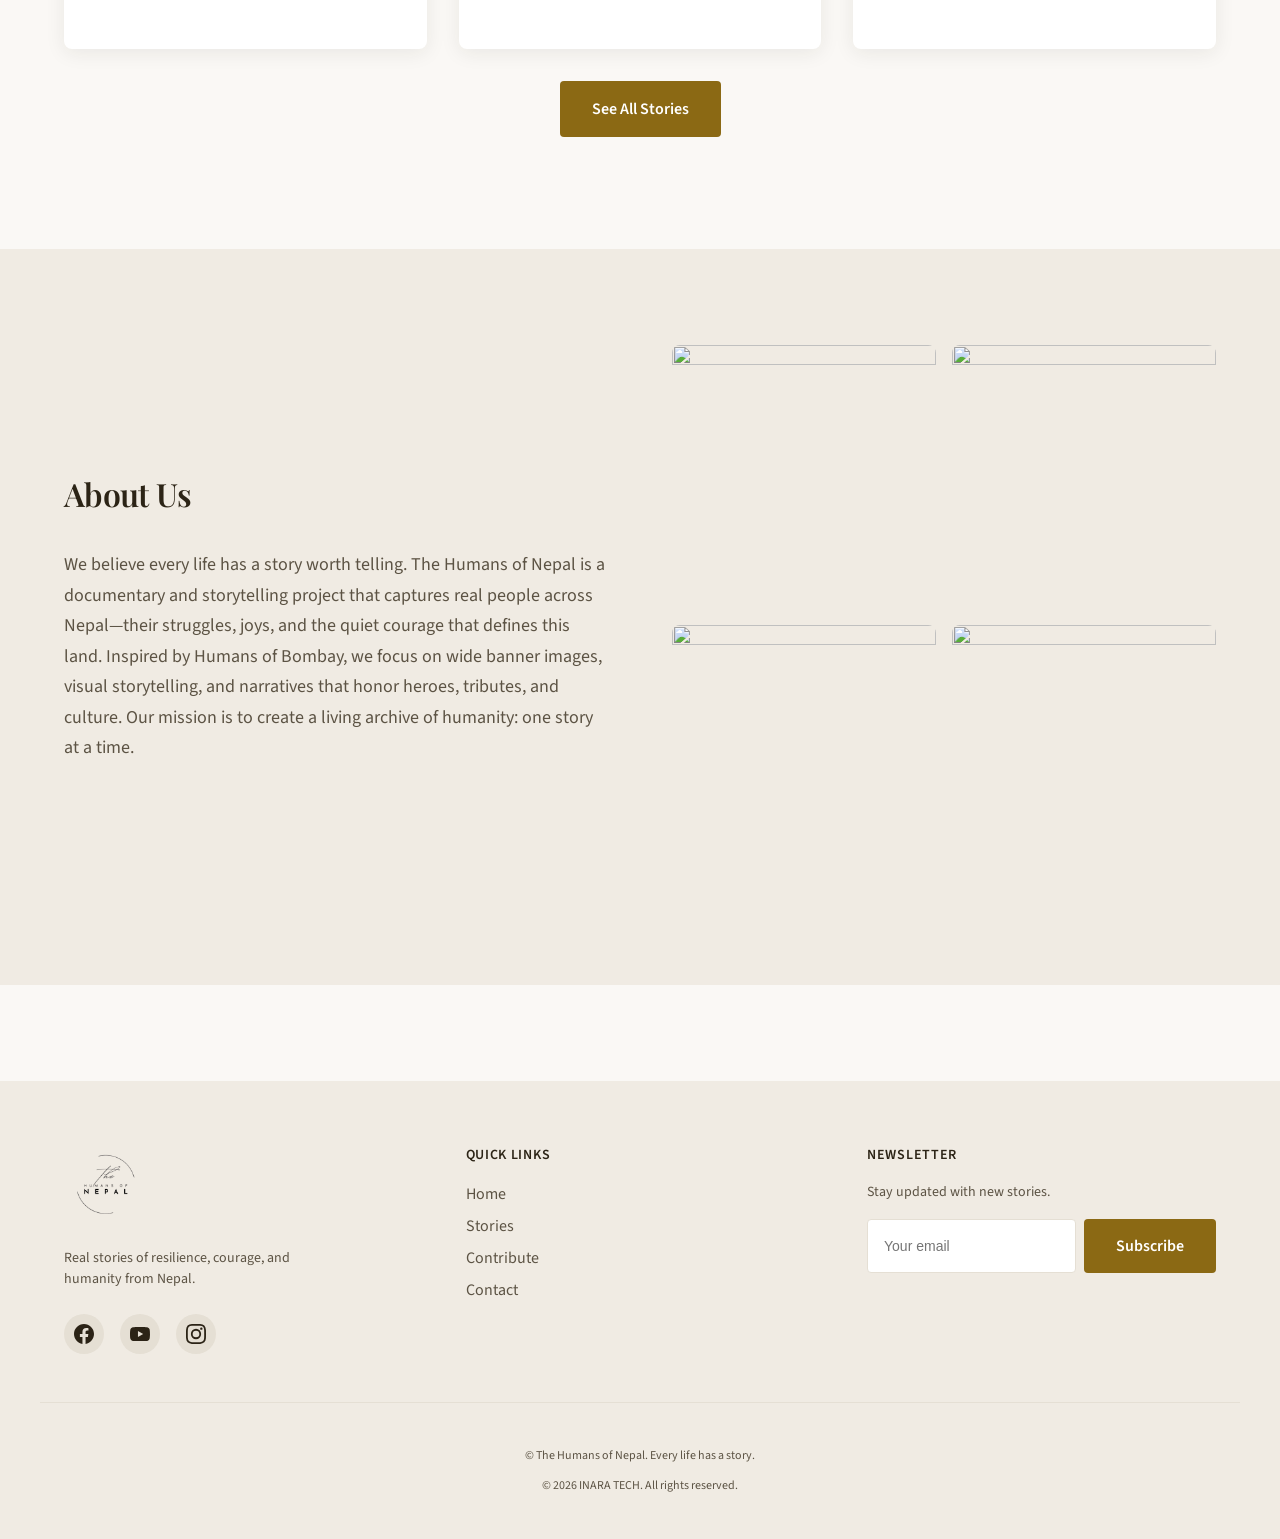
==== commit eb313b58: "Merge home and about section; remove About from nav and footer Co-authored-by: Cursor <cursoragent@c" ====
--- a/index.html
+++ b/index.html
@@ -38,7 +38,6 @@
         <div class="header-col header-right">
           <nav class="main-nav main-nav--right" aria-label="Main navigation">
             <ul>
-              <li><a href="about.html">About</a></li>
               <li><a href="contribute.html">Your Story</a></li>
               <li><a href="contribute.html#contact">Contact</a></li>
             </ul>
@@ -55,7 +54,6 @@
         <ul>
           <li><a href="index.html">Home</a></li>
           <li><a href="stories.html">Stories</a></li>
-          <li><a href="about.html">About</a></li>
           <li><a href="contribute.html">Your Story</a></li>
           <li><a href="contribute.html#contact">Contact</a></li>
         </ul>
@@ -147,14 +145,13 @@
       </div>
     </section>
 
-    <!-- ABOUT PREVIEW: mission + photo grid -->
-    <section class="about-preview" aria-labelledby="about-title">
+    <!-- ABOUT: mission + photo grid (merged with home) -->
+    <section id="about" class="about-preview" aria-labelledby="about-title">
       <div class="container">
         <div class="about-preview__inner">
           <div class="about-preview__text">
             <h2 id="about-title" class="section-title">About Us</h2>
-            <p class="section-subtitle" style="margin-bottom: 0;">We believe every life has a story worth telling. The Humans of Nepal documents real people—their struggles, joys, and the quiet courage that defines this land. Follow the structure of Humans of Bombay, localized for Nepal: stories, heroes, tributes, and culture.</p>
-            <a href="about.html" class="btn btn-secondary" style="margin-top: var(--space-xl);">Learn More</a>
+            <p class="section-subtitle" style="margin-bottom: 0;">We believe every life has a story worth telling. The Humans of Nepal is a documentary and storytelling project that captures real people across Nepal—their struggles, joys, and the quiet courage that defines this land. Inspired by Humans of Bombay, we focus on wide banner images, visual storytelling, and narratives that honor heroes, tributes, and culture. Our mission is to create a living archive of humanity: one story at a time.</p>
           </div>
           <div class="about-preview__grid" aria-hidden="true">
             <img src="https://images.unsplash.com/photo-1544735716-392fe2489ffa?w=400&q=80" alt="" width="400" height="400" loading="lazy" />
@@ -184,7 +181,6 @@
         <ul>
           <li><a href="index.html">Home</a></li>
           <li><a href="stories.html">Stories</a></li>
-          <li><a href="about.html">About</a></li>
           <li><a href="contribute.html">Contribute</a></li>
           <li><a href="contribute.html#contact">Contact</a></li>
         </ul>
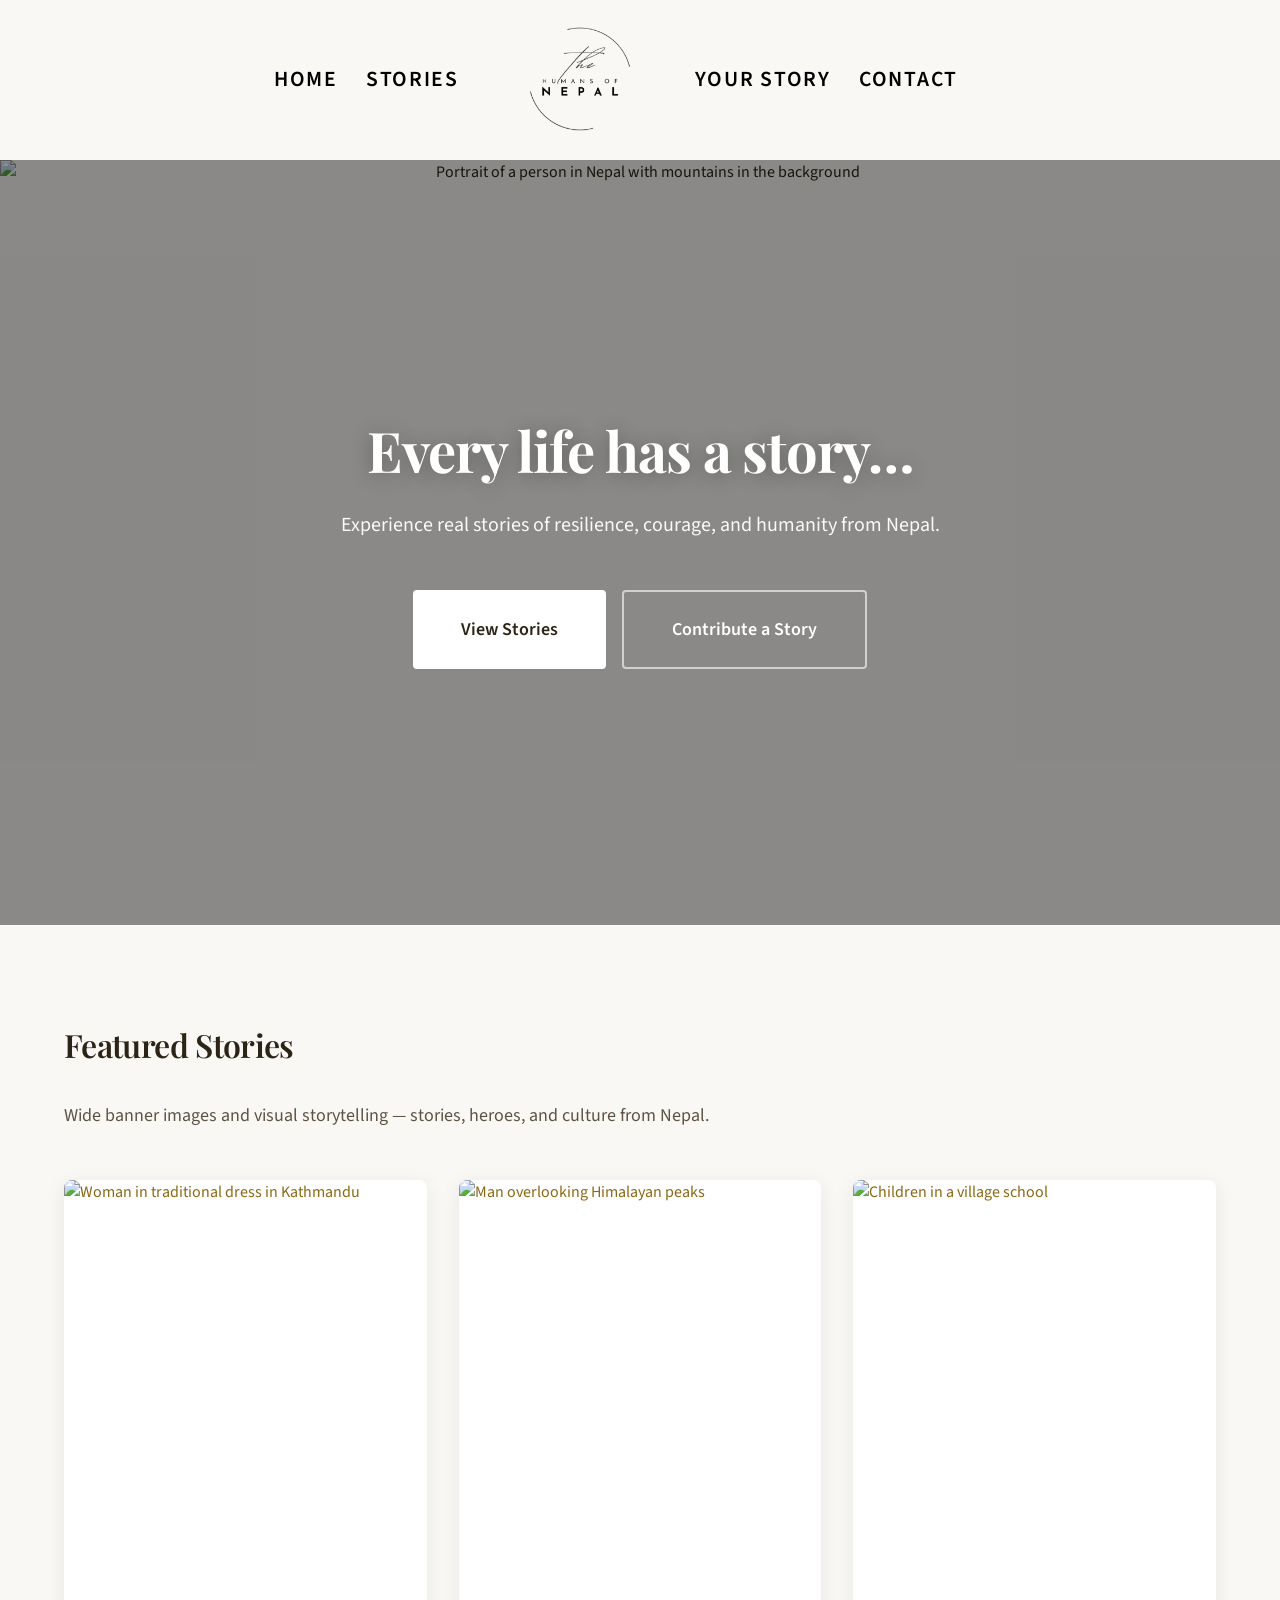
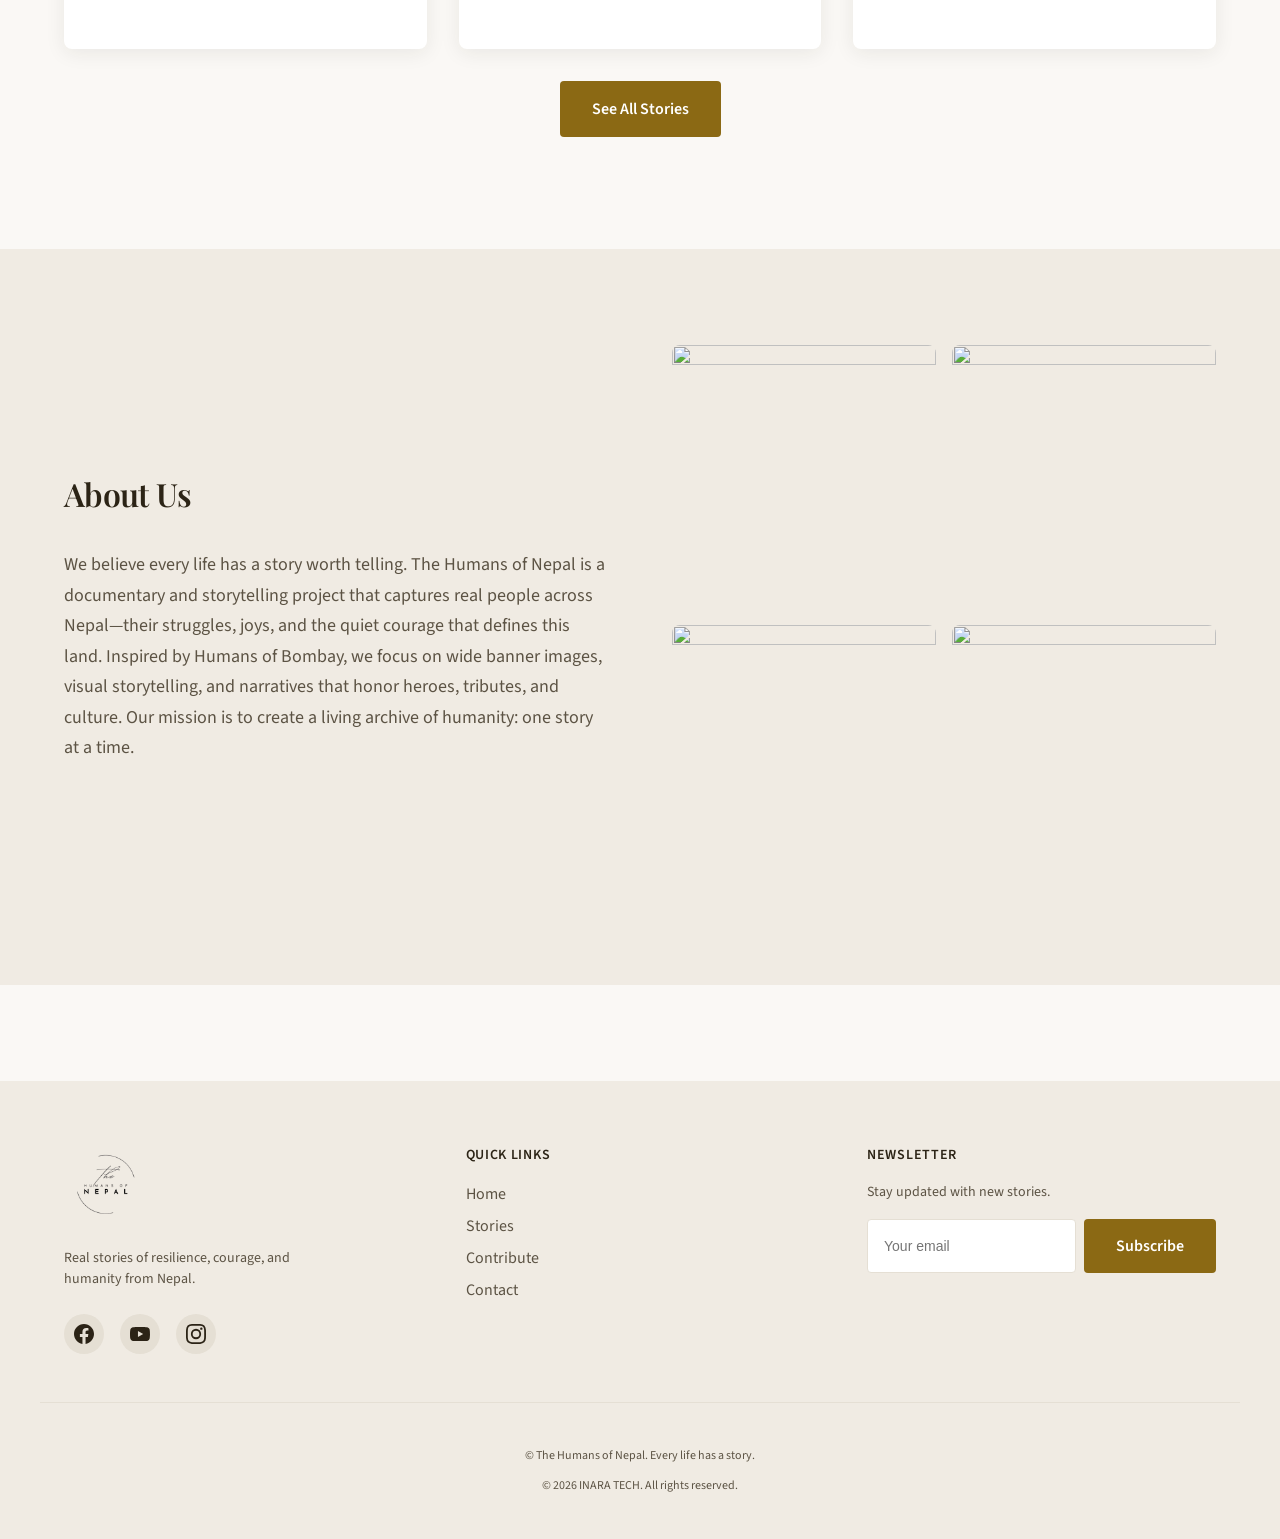
==== commit da833cdc: "Unify header structure: logo and hamburger visible on all pages (index, stories, story, contribute) " ====
--- a/index.html
+++ b/index.html
@@ -23,17 +23,18 @@
   <a href="#main" class="skip-link">Skip to main content</a>
 
   <!-- HEADER: yellow bar + blurred nav, logo center, links left/right (HOB style) -->
-  <div class="header-wrap header-wrapper main-header-wrapper horizontal-header-wrapper" role="banner">
+  <div class="header-wrap header-wrapper main-header-wrapper horizontal-header-wrapper" role="banner" data-lenis-prevent>
     <div class="header-top" aria-hidden="true"></div>
     <header class="site-header header-row header-row-main">
       <div class="header-inner flex flex-row align-center flex-header container relative">
         <div class="header-col header-col-left">
-        <nav class="main-nav main-nav--left" aria-label="Main navigation">
-          <ul>
-            <li><a href="index.html">Home</a></li>
-            <li><a href="stories.html">Stories</a></li>
-          </ul>
-        </nav>
+          <nav class="main-nav main-nav--left" aria-label="Main navigation">
+            <ul>
+              <li><a href="index.html">Home</a></li>
+              <li><a href="stories.html">Stories</a></li>
+            </ul>
+          </nav>
+        </div>
         <a href="index.html" class="site-logo"><img src="images/High%20res%20logo_THON.png" alt="The Humans of Nepal" onerror="this.style.display='none';this.nextElementSibling.style.display='inline';" /><span class="logo-fallback" style="display:none;">The Humans of Nepal</span></a>
         <div class="header-col header-right">
           <nav class="main-nav main-nav--right" aria-label="Main navigation">
--- a/css/responsive.css
+++ b/css/responsive.css
@@ -3,18 +3,101 @@
  * Mobile: < 768px | Tablet: 768px–1199px | Desktop: ≥ 1200px
  */
 
-/* Tablet: nav to hamburger, 2-col story grid */
+/* Tablet: compact nav always visible */
 @media (max-width: 1199px) {
-  .header-col-left,
-  .main-nav--left,
-  .main-nav--right {
-    display: none !important;
+  .header-wrap {
+    overflow: visible !important;
+  }
+  .site-header {
+    overflow: visible !important;
   }
   .header-inner {
-    grid-template-columns: 1fr auto;
+    display: grid !important;
+    grid-template-columns: 1fr auto 1fr;
+    align-items: center;
+    justify-content: space-between;
+    width: 100% !important;
+    max-width: 100% !important;
+    gap: var(--space-md);
+    overflow: visible !important;
+  }
+  .header-inner .header-col-left {
+    display: flex !important;
+    align-items: center;
+    justify-content: flex-start;
+    min-width: 0;
+    overflow: visible !important;
+    visibility: visible !important;
+    grid-column: 1;
+  }
+  .header-inner .header-col-left .main-nav--left,
+  .header-inner .header-col-left .main-nav--right {
+    display: flex !important;
+    visibility: visible !important;
+    opacity: 1 !important;
+  }
+  .header-inner .header-col-left .main-nav--left ul,
+  .header-inner .header-col-left .main-nav--right ul {
+    display: flex !important;
+    flex-wrap: wrap;
+    justify-content: center;
+    gap: var(--space-sm);
+    visibility: visible !important;
+    list-style: none;
+    margin: 0;
+    padding: 0;
+  }
+  .header-inner .header-col-left .main-nav--left li,
+  .header-inner .header-col-left .main-nav--right li {
+    display: inline-block !important;
+    visibility: visible !important;
+  }
+  /* Logo: direct child of header-inner on all pages */
+  .header-inner .site-logo {
+    display: flex !important;
+    flex-shrink: 0;
+    align-items: center;
+    justify-content: center;
+    visibility: visible !important;
+    grid-column: 2;
+    justify-self: center;
+  }
+  /* Header right (hamburger): direct child of header-inner on all pages */
+  .header-inner .header-right {
+    display: flex !important;
+    flex-shrink: 0;
+    visibility: visible !important;
+    grid-column: 3;
+    justify-self: end;
+  }
+  .header-inner .header-col-left .header-widget-container {
+    display: none;
+  }
+  .header-inner .main-nav a,
+  .header-inner .header-col-left .main-nav--left a,
+  .header-inner .header-col-left .main-nav--right a {
+    font-size: 0.875rem;
+    color: #000 !important;
+    visibility: visible !important;
+    opacity: 1 !important;
+    display: inline-block !important;
+    padding: 0.35em 0.5em;
+    white-space: nowrap;
+    text-decoration: none;
+  }
+  .header-inner .site-logo img {
+    height: 48px;
+    max-width: 160px;
+    display: block !important;
+    visibility: visible !important;
   }
   .header-right {
     justify-content: flex-end;
+  }
+  .header-inner .header-utils,
+  .header-inner .hamburger {
+    display: flex !important;
+    visibility: visible !important;
   }
   .mobile-nav {
     display: block;
@@ -55,11 +138,33 @@
     letter-spacing: 0.08em;
     text-transform: uppercase;
   }
+  .mobile-nav a {
+    display: flex;
+    align-items: center;
+    padding: var(--space-md) 0;
+    min-height: 44px;
+  }
   .mobile-nav a:hover {
     color: var(--color-accent);
   }
   .hamburger {
     display: flex;
+    min-width: 44px;
+    min-height: 44px;
+    align-items: center;
+    justify-content: center;
+  }
+  .header-wrap {
+    background: #faf8f5;
+    -webkit-backdrop-filter: blur(8px);
+    backdrop-filter: blur(8px);
+    min-height: 52px;
+  }
+  .site-header {
+    min-height: 52px;
+  }
+  .header-inner {
+    min-height: 52px;
   }
 
   .stories-grid {
@@ -92,20 +197,60 @@
     --section-padding-x: 1rem;
   }
 
+  body {
+    overflow-x: hidden;
+  }
+
+  .site-header {
+    min-height: auto;
+    padding: var(--space-sm) 0;
+  }
+  .header-inner {
+    min-height: auto;
+    padding: var(--space-sm) var(--section-padding-x);
+  }
+  .header-inner .main-nav a {
+    font-size: 0.75rem;
+  }
+  .site-header .site-logo img {
+    height: 40px;
+    max-width: 120px;
+  }
+  .site-header .site-logo .logo-fallback {
+    font-size: 1.125rem;
+  }
+  .header-wrap {
+    background: rgba(250, 248, 245, 0.98);
+    -webkit-backdrop-filter: blur(8px);
+    backdrop-filter: blur(8px);
+  }
+
   .hero {
-    min-height: 75vh;
+    min-height: 100vh;
+    min-height: 100dvh;
+    box-sizing: border-box;
+  }
+  .hero__content {
+    padding: var(--space-2xl) var(--section-padding-x);
+    padding-bottom: calc(var(--space-2xl) + env(safe-area-inset-bottom, 0px));
   }
   .hero__title {
     font-size: 2rem;
+    margin-bottom: var(--space-md);
   }
   .hero__subtext {
     font-size: var(--font-size-base);
+    margin-bottom: var(--space-xl);
   }
   .hero__ctas {
     flex-direction: column;
+    gap: var(--space-sm);
   }
   .hero__ctas .btn {
     width: 100%;
+    max-width: 320px;
+    margin-left: auto;
+    margin-right: auto;
   }
 
   .stories-grid {
